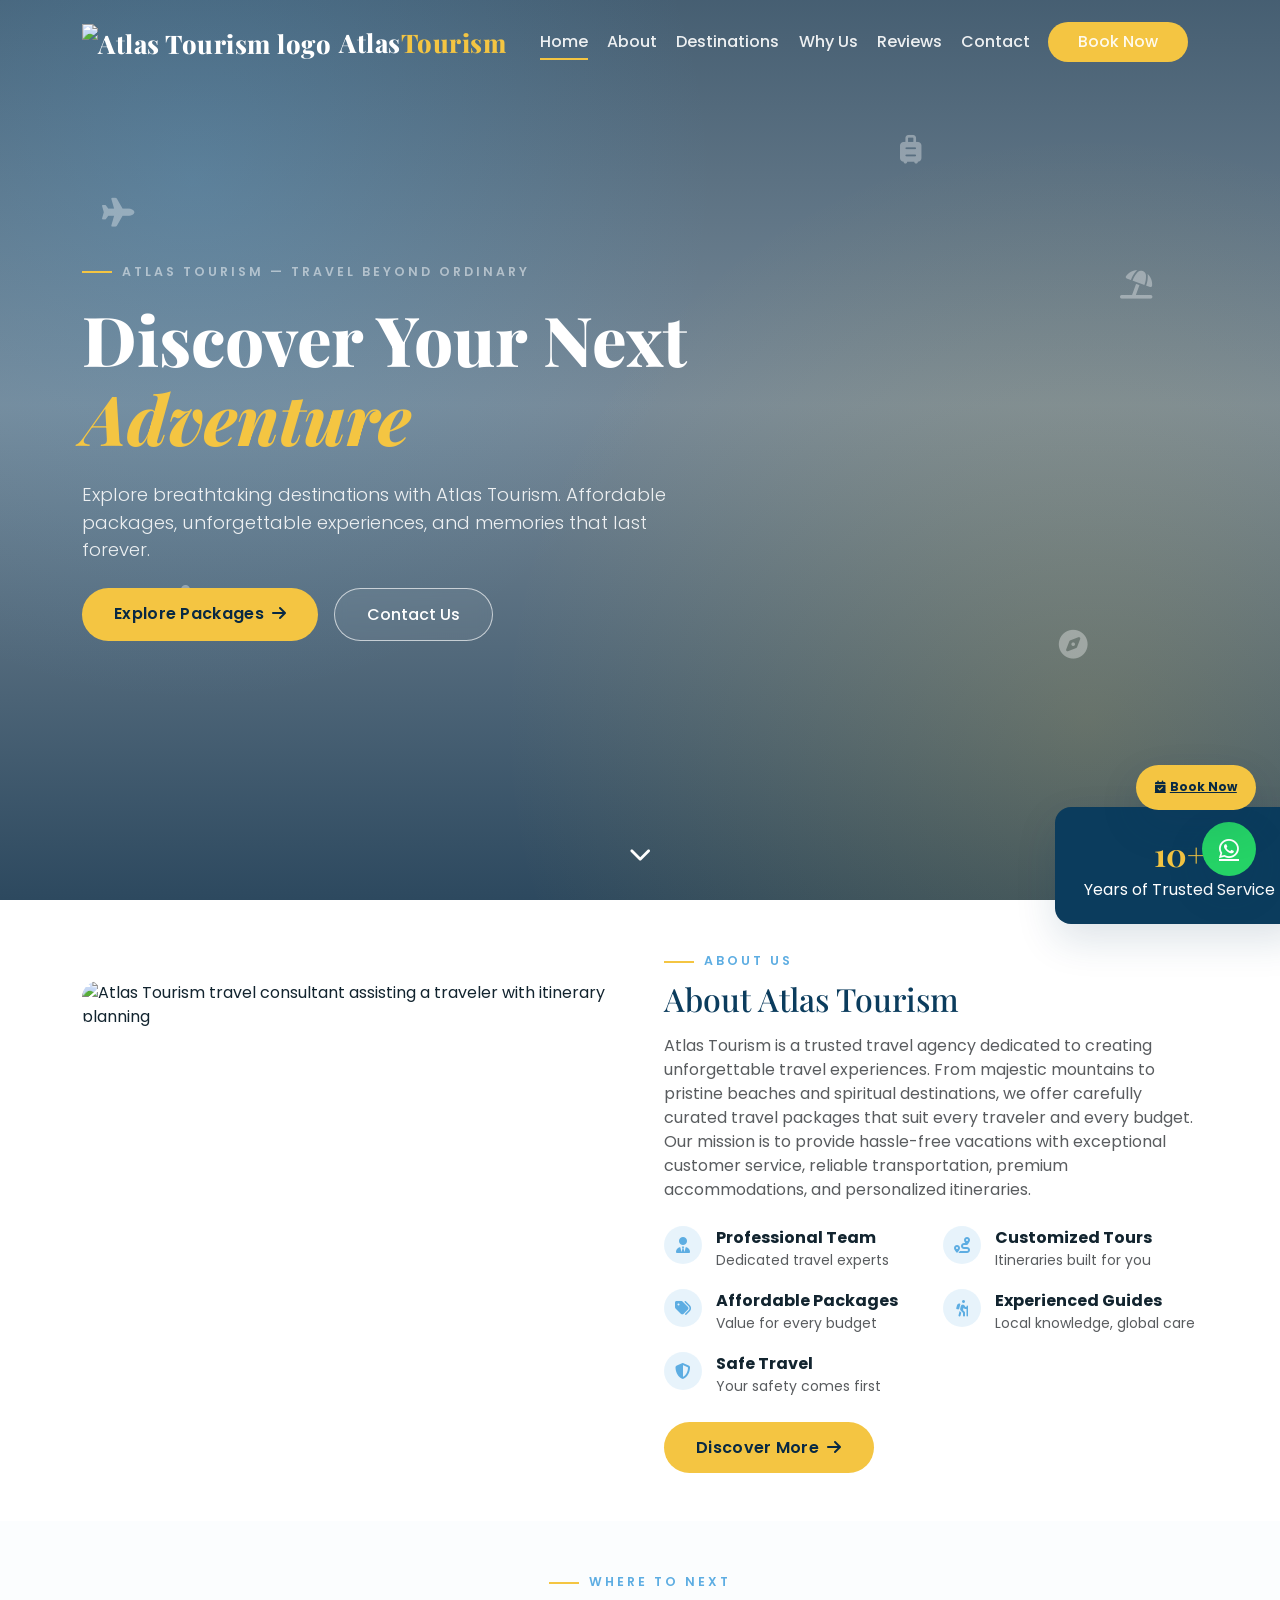
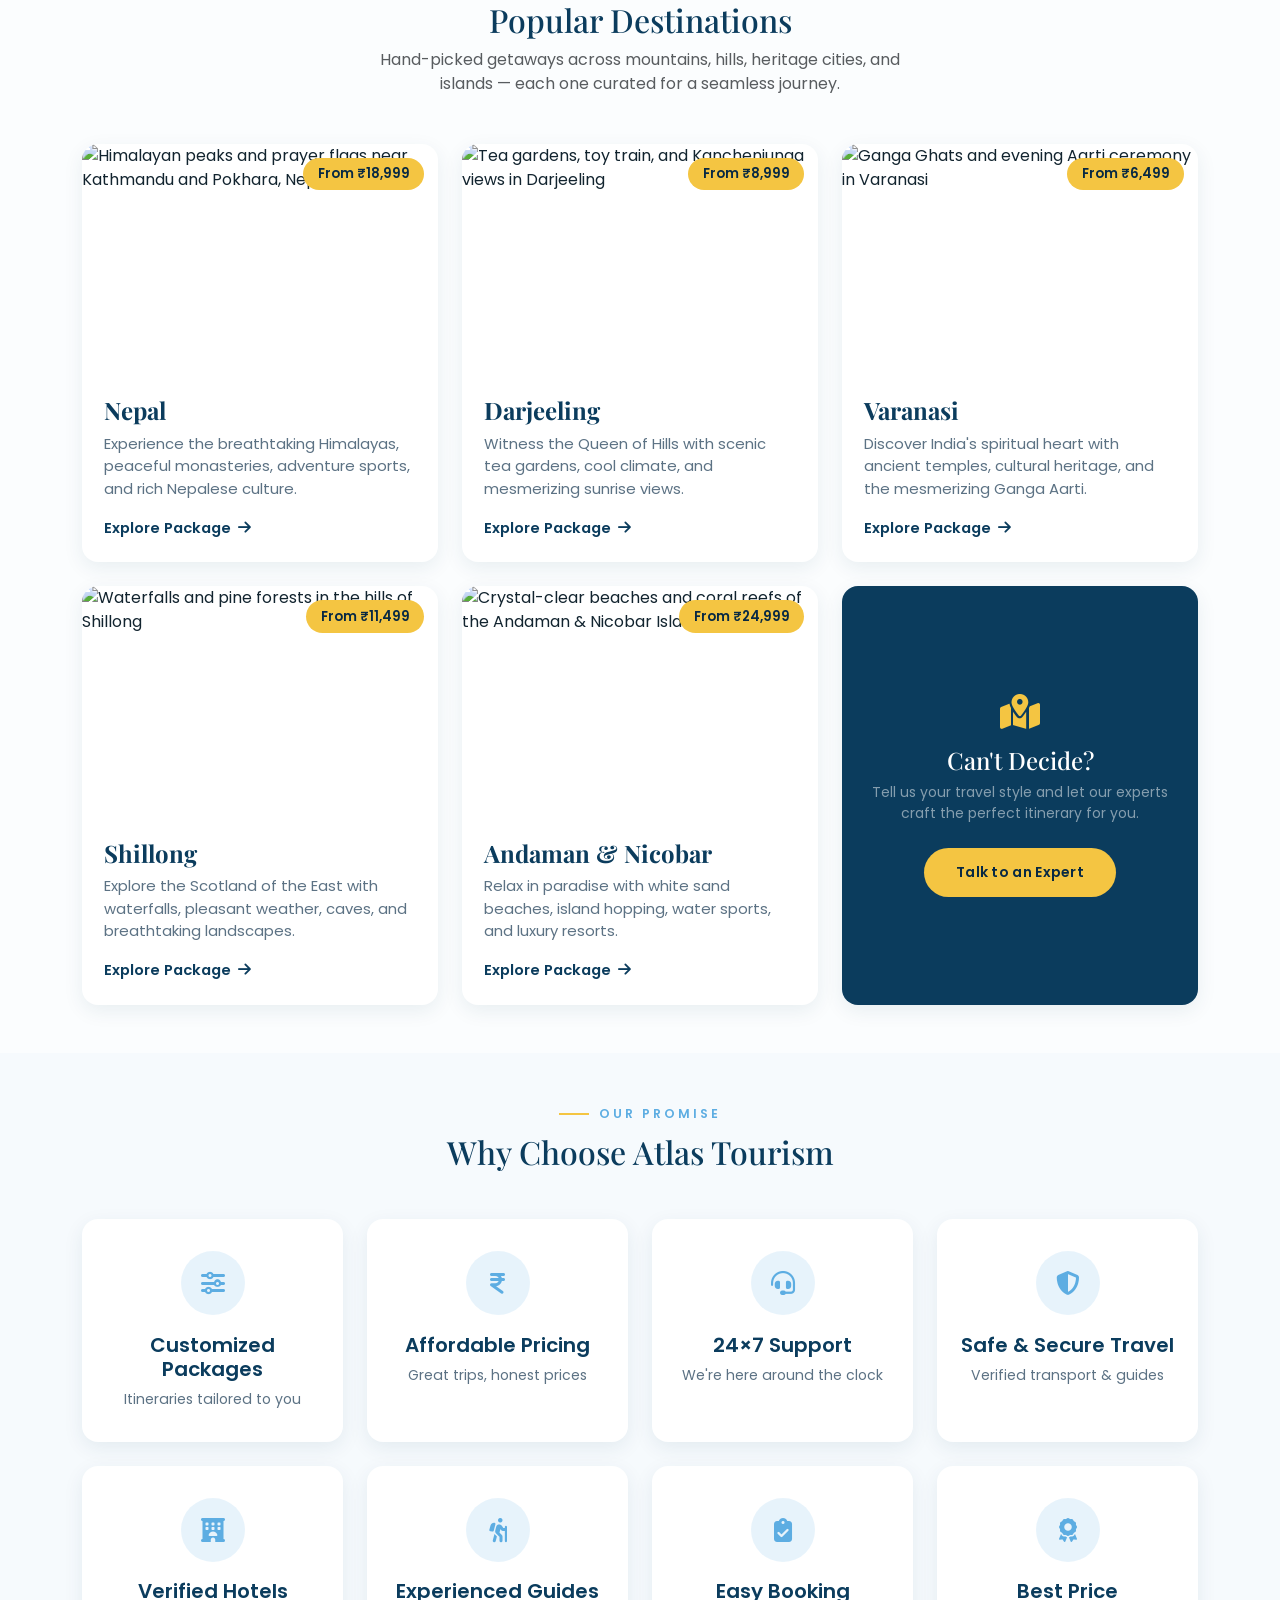
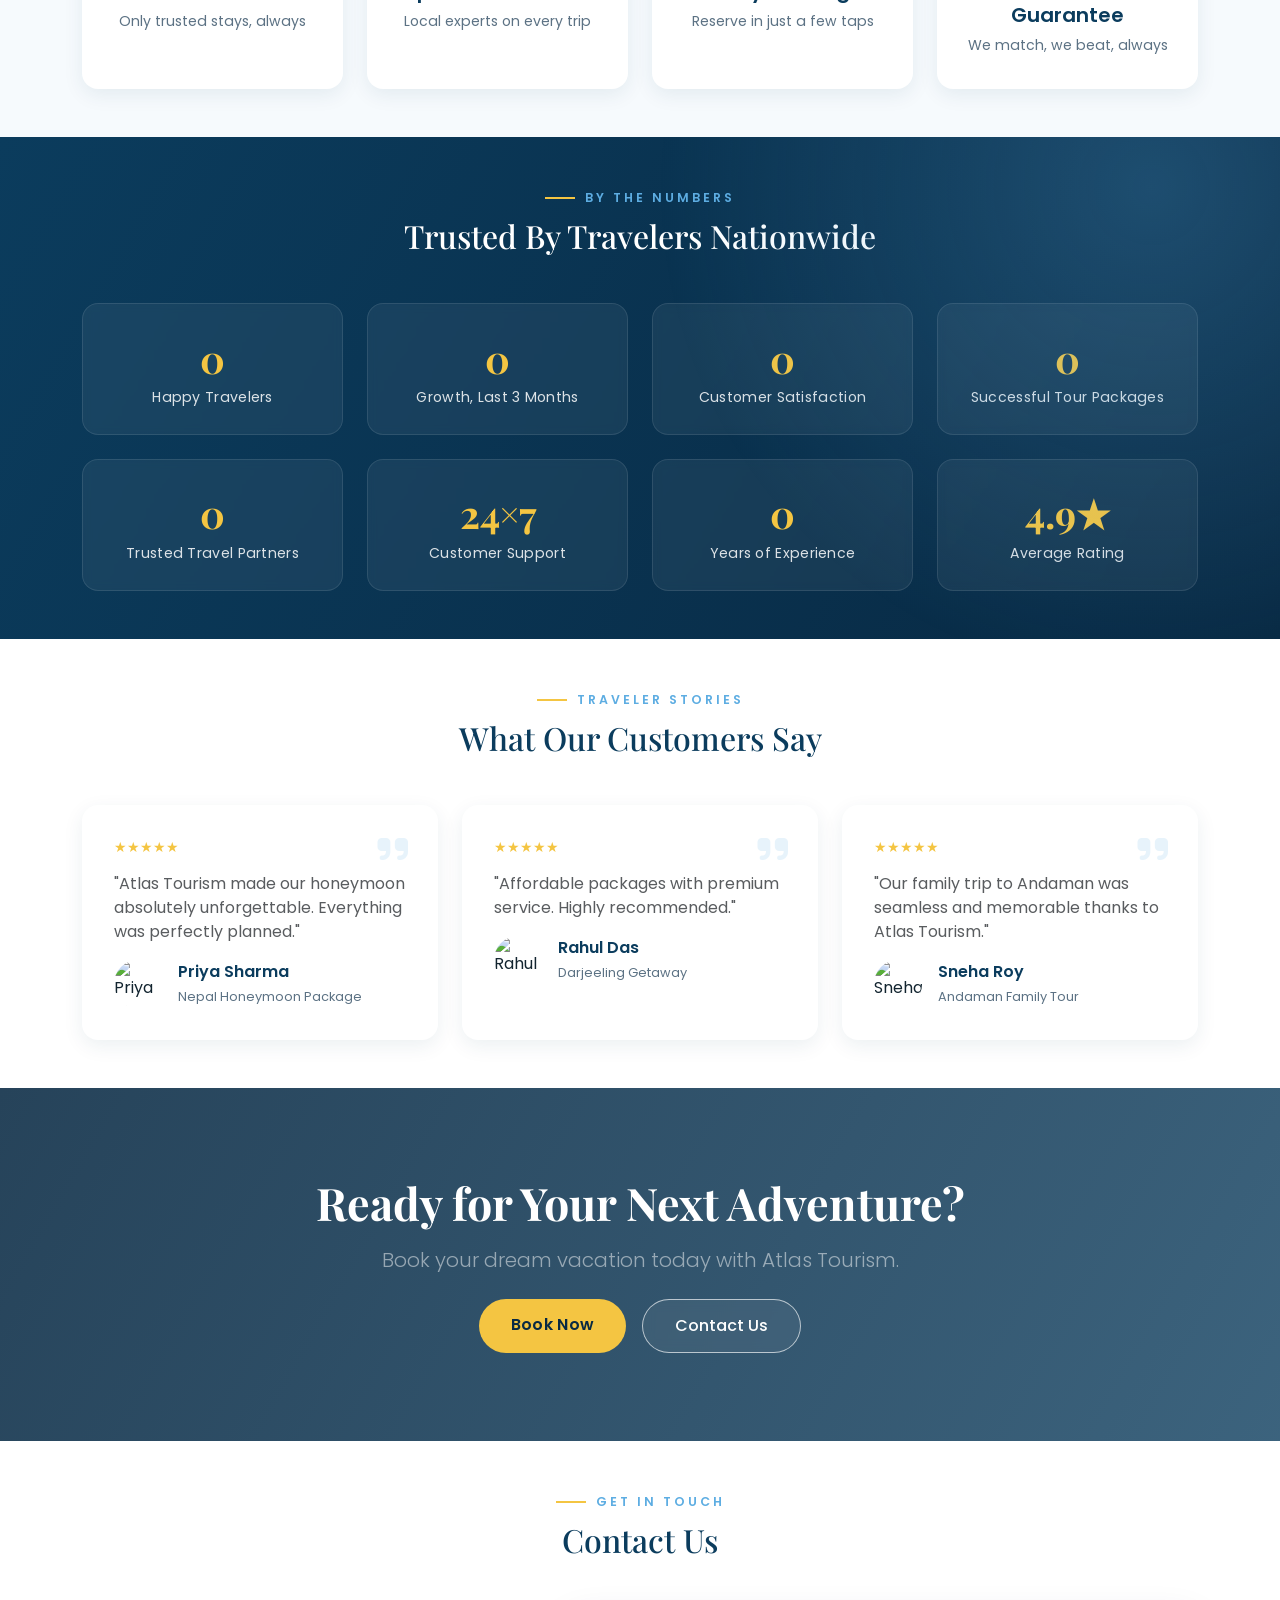
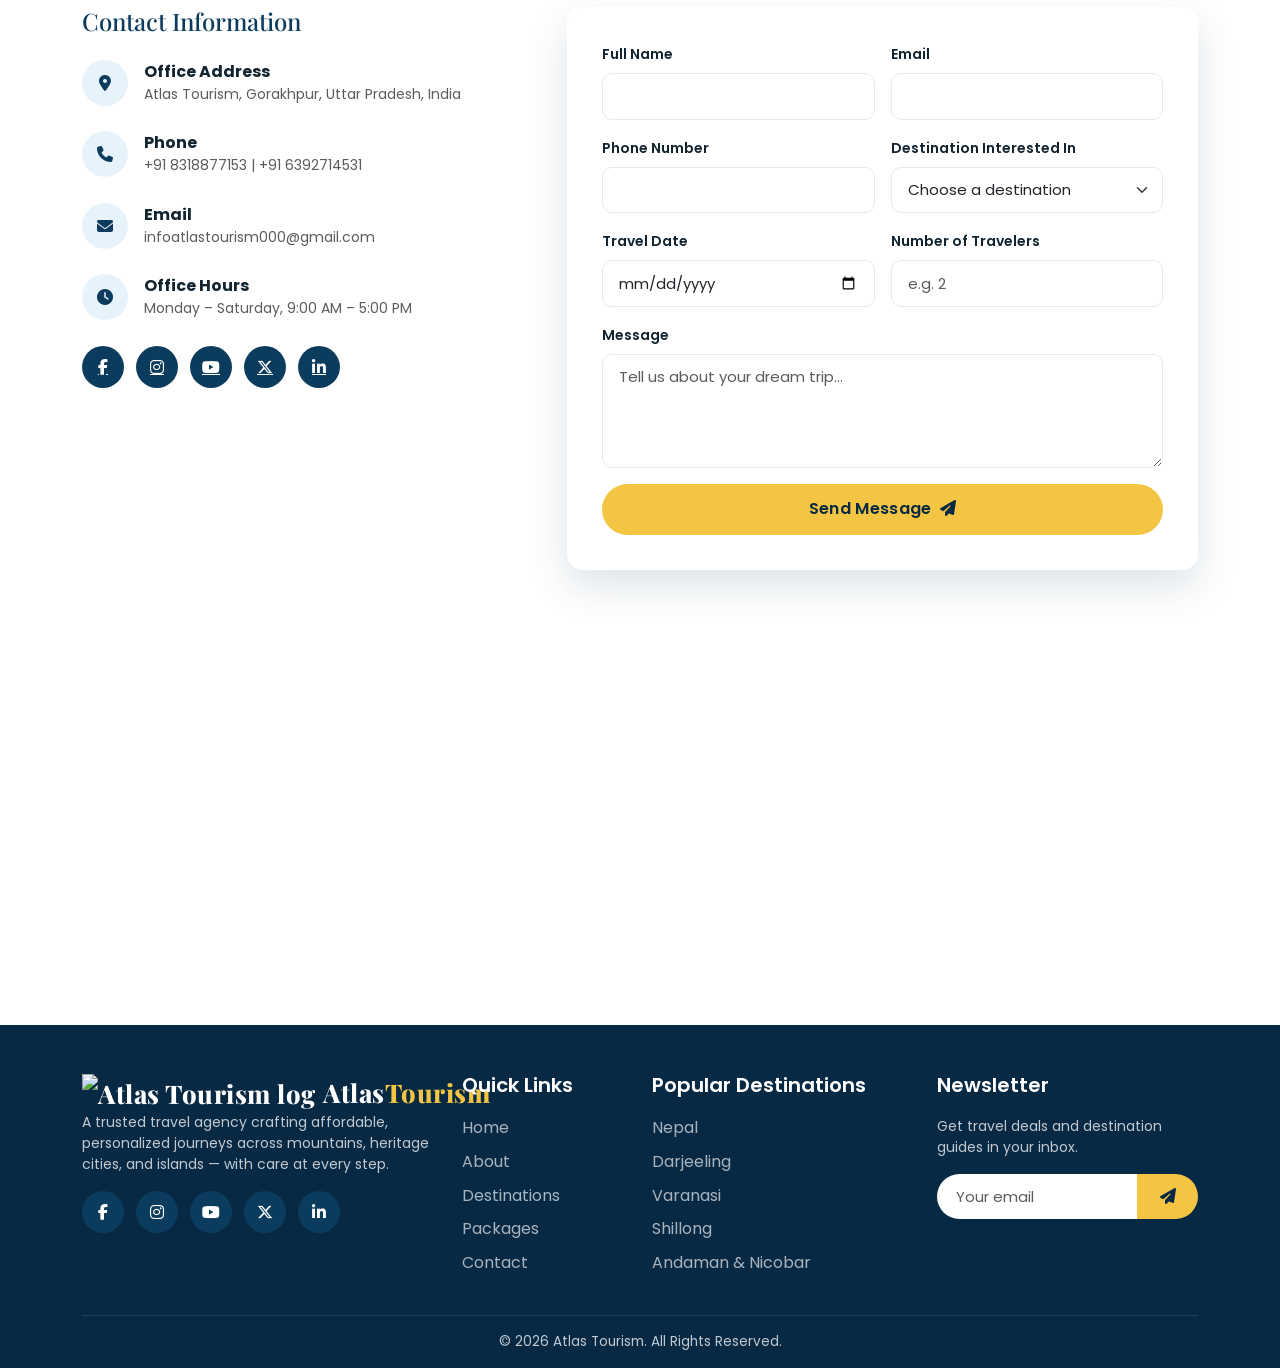
==== index.html @ 39797c21 "Initial site upload" ====
<!DOCTYPE html>
<html lang="en">
<head>
<meta charset="UTF-8">
<meta name="viewport" content="width=device-width, initial-scale=1.0">
<title>Atlas Tourism | Discover Your Next Adventure</title>
<meta name="description" content="Atlas Tourism is a trusted travel agency offering affordable, customized tour packages to Nepal, Darjeeling, Varanasi, Shillong, and the Andaman & Nicobar Islands.">

<!-- Google Fonts -->
<link rel="preconnect" href="https://fonts.googleapis.com">
<link href="https://fonts.googleapis.com/css2?family=Playfair+Display:ital,wght@0,500;0,600;0,700;0,800;1,500&family=Poppins:wght@300;400;500;600;700&display=swap" rel="stylesheet">

<!-- Bootstrap 5 -->
<link href="https://cdn.jsdelivr.net/npm/bootstrap@5.3.3/dist/css/bootstrap.min.css" rel="stylesheet">

<!-- Font Awesome -->
<link rel="stylesheet" href="https://cdnjs.cloudflare.com/ajax/libs/font-awesome/6.5.2/css/all.min.css">

<!-- AOS -->
<link href="https://cdnjs.cloudflare.com/ajax/libs/aos/2.3.1/aos.css" rel="stylesheet">
<link rel="stylesheet" href="style.css">
</head>
<body>

<!-- Preloader -->
<div id="preloader"><div class="loader-ring"></div></div>

<!-- ===== NAVBAR ===== -->
<nav class="navbar navbar-expand-lg fixed-top" id="mainNav">
  <div class="container">
    <a class="navbar-brand d-flex align-items-center" href="#home">
  <img src="Logo/logo.png" alt="Atlas Tourism logo" height="36" class="me-2">
  Atlas<span> Tourism</span>
</a>
    <button class="navbar-toggler" type="button" data-bs-toggle="collapse" data-bs-target="#navMenu" aria-label="Toggle navigation">
      <i class="fa-solid fa-bars text-white fs-4"></i>
    </button>
    <div class="collapse navbar-collapse" id="navMenu">
      <ul class="navbar-nav ms-auto align-items-lg-center">
        <li class="nav-item"><a class="nav-link active" href="#home">Home</a></li>
        <li class="nav-item"><a class="nav-link" href="#about">About</a></li>
        <li class="nav-item"><a class="nav-link" href="#destinations">Destinations</a></li>
        <li class="nav-item"><a class="nav-link" href="#why">Why Us</a></li>
        <li class="nav-item"><a class="nav-link" href="#testimonials">Reviews</a></li>
        <li class="nav-item"><a class="nav-link" href="#contact">Contact</a></li>
        <li class="nav-item"><a class="nav-link nav-btn" href="#contact">Book Now</a></li>
      </ul>
    </div>
  </div>
</nav>

<!-- ===== HERO ===== -->
<header class="hero" id="home">
  <i class="fa-solid fa-plane floating-icon" style="top:22%;left:8%;animation-delay:0s;"></i>
  <i class="fa-solid fa-mountain-sun floating-icon" style="top:65%;left:12%;animation-delay:1.5s;"></i>
  <i class="fa-solid fa-umbrella-beach floating-icon" style="top:30%;right:10%;animation-delay:.8s;"></i>
  <i class="fa-solid fa-compass floating-icon" style="top:70%;right:15%;animation-delay:2.2s;"></i>
  <i class="fa-solid fa-suitcase-rolling floating-icon" style="top:15%;right:28%;animation-delay:3s;"></i>

  <div class="container hero-content">
    <div class="row">
      <div class="col-lg-8" data-aos="fade-up" data-aos-duration="900">
        <span class="section-eyebrow text-white-50">Atlas Tourism &mdash; Travel Beyond Ordinary</span>
        <h1 class="mt-3 mb-4">Discover Your Next <em>Adventure</em></h1>
        <p class="lead">Explore breathtaking destinations with Atlas Tourism. Affordable packages, unforgettable experiences, and memories that last forever.</p>
        <div class="d-flex flex-wrap gap-3 mt-4">
          <a href="#destinations" class="btn btn-gold">Explore Packages <i class="fa-solid fa-arrow-right ms-1"></i></a>
          <a href="#contact" class="btn btn-outline-cream">Contact Us</a>
        </div>
      </div>
    </div>
  </div>
  <a href="#about" class="scroll-indicator" aria-label="Scroll down"><i class="fa-solid fa-chevron-down"></i></a>
</header>

<!-- ===== ABOUT ===== -->
<section class="py-5 py-lg-6" id="about" style="padding-top:6rem;padding-bottom:6rem;">
  <div class="container">
    <div class="row align-items-center g-5">
      <div class="col-lg-6" data-aos="fade-right">
        <div class="about-img-wrap" style="height:460px;">
          <img src="images/Tajmahal.jpg" alt="Atlas Tourism travel consultant assisting a traveler with itinerary planning" loading="lazy">
        </div>
        <div class="about-badge">
          <span class="num">10+</span>
          Years of Trusted Service
        </div>
      </div>
      <div class="col-lg-6" data-aos="fade-left">
        <span class="section-eyebrow">About Us</span>
        <h2 class="mt-2 mb-3" style="color:var(--deep-blue);">About Atlas Tourism</h2>
        <p class="text-muted mb-4">Atlas Tourism is a trusted travel agency dedicated to creating unforgettable travel experiences. From majestic mountains to pristine beaches and spiritual destinations, we offer carefully curated travel packages that suit every traveler and every budget. Our mission is to provide hassle-free vacations with exceptional customer service, reliable transportation, premium accommodations, and personalized itineraries.</p>

        <div class="row">
          <div class="col-sm-6">
            <div class="about-feature">
              <i class="fa-solid fa-user-tie"></i>
              <div><strong>Professional Team</strong><div class="text-muted small">Dedicated travel experts</div></div>
            </div>
            <div class="about-feature">
              <i class="fa-solid fa-tags"></i>
              <div><strong>Affordable Packages</strong><div class="text-muted small">Value for every budget</div></div>
            </div>
            <div class="about-feature">
              <i class="fa-solid fa-shield-halved"></i>
              <div><strong>Safe Travel</strong><div class="text-muted small">Your safety comes first</div></div>
            </div>
          </div>
          <div class="col-sm-6">
            <div class="about-feature">
              <i class="fa-solid fa-route"></i>
              <div><strong>Customized Tours</strong><div class="text-muted small">Itineraries built for you</div></div>
            </div>
            <div class="about-feature">
              <i class="fa-solid fa-person-hiking"></i>
              <div><strong>Experienced Guides</strong><div class="text-muted small">Local knowledge, global care</div></div>
            </div>
          </div>
        </div>
        <a href="#destinations" class="btn btn-gold mt-2">Discover More <i class="fa-solid fa-arrow-right ms-1"></i></a>
      </div>
    </div>
  </div>
</section>

<!-- ===== DESTINATIONS ===== -->
<section class="py-5" id="destinations" style="padding-top:5rem;padding-bottom:5rem;background:#fbfdfe;">
  <div class="container">
    <div class="text-center mb-5" data-aos="fade-up">
      <span class="section-eyebrow">Where To Next</span>
      <h2 class="mt-2" style="color:var(--deep-blue);">Popular Destinations</h2>
      <p class="text-muted mx-auto" style="max-width:560px;">Hand-picked getaways across mountains, hills, heritage cities, and islands &mdash; each one curated for a seamless journey.</p>
    </div>

    <div class="row g-4">
      <!-- Nepal -->
      <div class="col-md-6 col-lg-4" data-aos="fade-up" data-aos-delay="0">
        <div class="dest-card">
          <div class="dest-img">
            <img src="https://picsum.photos/seed/atlas-nepal/700/500" alt="Himalayan peaks and prayer flags near Kathmandu and Pokhara, Nepal" loading="lazy">
            <span class="dest-price-tag">From &#8377;18,999</span>
          </div>
          <div class="dest-body">
            <h4>Nepal</h4>
            <p>Experience the breathtaking Himalayas, peaceful monasteries, adventure sports, and rich Nepalese culture.</p>
            <a href="#contact" class="dest-link">Explore Package <i class="fa-solid fa-arrow-right"></i></a>
          </div>
        </div>
      </div>
      <!-- Darjeeling -->
      <div class="col-md-6 col-lg-4" data-aos="fade-up" data-aos-delay="100">
        <div class="dest-card">
          <div class="dest-img">
            <img src="https://picsum.photos/seed/atlas-darjeeling/700/500" alt="Tea gardens, toy train, and Kanchenjunga views in Darjeeling" loading="lazy">
            <span class="dest-price-tag">From &#8377;8,999</span>
          </div>
          <div class="dest-body">
            <h4>Darjeeling</h4>
            <p>Witness the Queen of Hills with scenic tea gardens, cool climate, and mesmerizing sunrise views.</p>
            <a href="#contact" class="dest-link">Explore Package <i class="fa-solid fa-arrow-right"></i></a>
          </div>
        </div>
      </div>
      <!-- Varanasi -->
      <div class="col-md-6 col-lg-4" data-aos="fade-up" data-aos-delay="200">
        <div class="dest-card">
          <div class="dest-img">
            <img src="https://picsum.photos/seed/atlas-varanasi/700/500" alt="Ganga Ghats and evening Aarti ceremony in Varanasi" loading="lazy">
            <span class="dest-price-tag">From &#8377;6,499</span>
          </div>
          <div class="dest-body">
            <h4>Varanasi</h4>
            <p>Discover India's spiritual heart with ancient temples, cultural heritage, and the mesmerizing Ganga Aarti.</p>
            <a href="#contact" class="dest-link">Explore Package <i class="fa-solid fa-arrow-right"></i></a>
          </div>
        </div>
      </div>
      <!-- Shillong -->
      <div class="col-md-6 col-lg-4" data-aos="fade-up" data-aos-delay="0">
        <div class="dest-card">
          <div class="dest-img">
            <img src="https://picsum.photos/seed/atlas-shillong/700/500" alt="Waterfalls and pine forests in the hills of Shillong" loading="lazy">
            <span class="dest-price-tag">From &#8377;11,499</span>
          </div>
          <div class="dest-body">
            <h4>Shillong</h4>
            <p>Explore the Scotland of the East with waterfalls, pleasant weather, caves, and breathtaking landscapes.</p>
            <a href="#contact" class="dest-link">Explore Package <i class="fa-solid fa-arrow-right"></i></a>
          </div>
        </div>
      </div>
      <!-- Andaman -->
      <div class="col-md-6 col-lg-4" data-aos="fade-up" data-aos-delay="100">
        <div class="dest-card">
          <div class="dest-img">
            <img src="https://picsum.photos/seed/atlas-andaman/700/500" alt="Crystal-clear beaches and coral reefs of the Andaman & Nicobar Islands" loading="lazy">
            <span class="dest-price-tag">From &#8377;24,999</span>
          </div>
          <div class="dest-body">
            <h4>Andaman &amp; Nicobar</h4>
            <p>Relax in paradise with white sand beaches, island hopping, water sports, and luxury resorts.</p>
            <a href="#contact" class="dest-link">Explore Package <i class="fa-solid fa-arrow-right"></i></a>
          </div>
        </div>
      </div>
      <!-- CTA card -->
      <div class="col-md-6 col-lg-4" data-aos="fade-up" data-aos-delay="200">
        <div class="dest-card d-flex align-items-center justify-content-center text-center p-4" style="background:var(--deep-blue);min-height:100%;">
          <div>
            <i class="fa-solid fa-map-location-dot text-gold mb-3" style="font-size:2.2rem;"></i>
            <h4 class="text-white">Can't Decide?</h4>
            <p class="text-white-50 small">Tell us your travel style and let our experts craft the perfect itinerary for you.</p>
            <a href="#contact" class="btn btn-gold btn-sm mt-2">Talk to an Expert</a>
          </div>
        </div>
      </div>
    </div>
  </div>
</section>

<!-- ===== WHY CHOOSE US ===== -->
<section class="py-5 why-section" id="why" style="padding-top:5rem;padding-bottom:5rem;">
  <div class="container">
    <div class="text-center mb-5" data-aos="fade-up">
      <span class="section-eyebrow">Our Promise</span>
      <h2 class="mt-2" style="color:var(--deep-blue);">Why Choose Atlas Tourism</h2>
    </div>
    <div class="row g-4">
      <div class="col-sm-6 col-lg-3" data-aos="fade-up" data-aos-delay="0">
        <div class="why-card"><div class="why-icon"><i class="fa-solid fa-sliders"></i></div><h5>Customized Packages</h5><p>Itineraries tailored to you</p></div>
      </div>
      <div class="col-sm-6 col-lg-3" data-aos="fade-up" data-aos-delay="50">
        <div class="why-card"><div class="why-icon"><i class="fa-solid fa-indian-rupee-sign"></i></div><h5>Affordable Pricing</h5><p>Great trips, honest prices</p></div>
      </div>
      <div class="col-sm-6 col-lg-3" data-aos="fade-up" data-aos-delay="100">
        <div class="why-card"><div class="why-icon"><i class="fa-solid fa-headset"></i></div><h5>24&times;7 Support</h5><p>We're here around the clock</p></div>
      </div>
      <div class="col-sm-6 col-lg-3" data-aos="fade-up" data-aos-delay="150">
        <div class="why-card"><div class="why-icon"><i class="fa-solid fa-shield-halved"></i></div><h5>Safe &amp; Secure Travel</h5><p>Verified transport &amp; guides</p></div>
      </div>
      <div class="col-sm-6 col-lg-3" data-aos="fade-up" data-aos-delay="0">
        <div class="why-card"><div class="why-icon"><i class="fa-solid fa-hotel"></i></div><h5>Verified Hotels</h5><p>Only trusted stays, always</p></div>
      </div>
      <div class="col-sm-6 col-lg-3" data-aos="fade-up" data-aos-delay="50">
        <div class="why-card"><div class="why-icon"><i class="fa-solid fa-person-hiking"></i></div><h5>Experienced Guides</h5><p>Local experts on every trip</p></div>
      </div>
      <div class="col-sm-6 col-lg-3" data-aos="fade-up" data-aos-delay="100">
        <div class="why-card"><div class="why-icon"><i class="fa-solid fa-clipboard-check"></i></div><h5>Easy Booking</h5><p>Reserve in just a few taps</p></div>
      </div>
      <div class="col-sm-6 col-lg-3" data-aos="fade-up" data-aos-delay="150">
        <div class="why-card"><div class="why-icon"><i class="fa-solid fa-award"></i></div><h5>Best Price Guarantee</h5><p>We match, we beat, always</p></div>
      </div>
    </div>
  </div>
</section>

<!-- ===== STATS ===== -->
<section class="py-5 stats-section" style="padding-top:5rem;padding-bottom:5rem;position:relative;">
  <div class="container position-relative">
    <div class="text-center mb-5" data-aos="fade-up">
      <span class="section-eyebrow" style="color:var(--sky-blue);">By The Numbers</span>
      <h2 class="mt-2 text-white">Trusted By Travelers Nationwide</h2>
    </div>
    <div class="row g-3 g-md-4">
      <div class="col-6 col-md-3" data-aos="zoom-in" data-aos-delay="0">
        <div class="stat-card"><div class="stat-num" data-count="1000" data-suffix="+">0</div><div class="stat-label">Happy Travelers</div></div>
      </div>
      <div class="col-6 col-md-3" data-aos="zoom-in" data-aos-delay="50">
        <div class="stat-card"><div class="stat-num" data-count="15" data-suffix="%">0</div><div class="stat-label">Growth, Last 3 Months</div></div>
      </div>
      <div class="col-6 col-md-3" data-aos="zoom-in" data-aos-delay="100">
        <div class="stat-card"><div class="stat-num" data-count="98" data-suffix="%">0</div><div class="stat-label">Customer Satisfaction</div></div>
      </div>
      <div class="col-6 col-md-3" data-aos="zoom-in" data-aos-delay="150">
        <div class="stat-card"><div class="stat-num" data-count="500" data-suffix="+">0</div><div class="stat-label">Successful Tour Packages</div></div>
      </div>
      <div class="col-6 col-md-3" data-aos="zoom-in" data-aos-delay="0">
        <div class="stat-card"><div class="stat-num" data-count="50" data-suffix="+">0</div><div class="stat-label">Trusted Travel Partners</div></div>
      </div>
      <div class="col-6 col-md-3" data-aos="zoom-in" data-aos-delay="50">
        <div class="stat-card"><div class="stat-num" data-static="24&times;7">24&times;7</div><div class="stat-label">Customer Support</div></div>
      </div>
      <div class="col-6 col-md-3" data-aos="zoom-in" data-aos-delay="100">
        <div class="stat-card"><div class="stat-num" data-count="10" data-suffix="+">0</div><div class="stat-label">Years of Experience</div></div>
      </div>
      <div class="col-6 col-md-3" data-aos="zoom-in" data-aos-delay="150">
        <div class="stat-card"><div class="stat-num" data-static="4.9&#9733;">4.9&#9733;</div><div class="stat-label">Average Rating</div></div>
      </div>
    </div>
  </div>
</section>

<!-- ===== TESTIMONIALS ===== -->
<section class="py-5" id="testimonials" style="padding-top:5rem;padding-bottom:5rem;">
  <div class="container">
    <div class="text-center mb-5" data-aos="fade-up">
      <span class="section-eyebrow">Traveler Stories</span>
      <h2 class="mt-2" style="color:var(--deep-blue);">What Our Customers Say</h2>
    </div>
    <div class="row g-4">
      <div class="col-lg-4" data-aos="fade-up" data-aos-delay="0">
        <div class="testi-card">
          <i class="fa-solid fa-quote-right"></i>
          <div class="testi-stars">&#9733;&#9733;&#9733;&#9733;&#9733;</div>
          <p class="text-muted">"Atlas Tourism made our honeymoon absolutely unforgettable. Everything was perfectly planned."</p>
          <div class="d-flex align-items-center gap-3 mt-3">
            <img src="https://picsum.photos/seed/atlas-priya/100/100" class="testi-avatar" alt="Priya Sharma" loading="lazy">
            <div><p class="testi-name">Priya Sharma</p><span class="testi-role">Nepal Honeymoon Package</span></div>
          </div>
        </div>
      </div>
      <div class="col-lg-4" data-aos="fade-up" data-aos-delay="100">
        <div class="testi-card">
          <i class="fa-solid fa-quote-right"></i>
          <div class="testi-stars">&#9733;&#9733;&#9733;&#9733;&#9733;</div>
          <p class="text-muted">"Affordable packages with premium service. Highly recommended."</p>
          <div class="d-flex align-items-center gap-3 mt-3">
            <img src="https://picsum.photos/seed/atlas-rahul/100/100" class="testi-avatar" alt="Rahul Das" loading="lazy">
            <div><p class="testi-name">Rahul Das</p><span class="testi-role">Darjeeling Getaway</span></div>
          </div>
        </div>
      </div>
      <div class="col-lg-4" data-aos="fade-up" data-aos-delay="200">
        <div class="testi-card">
          <i class="fa-solid fa-quote-right"></i>
          <div class="testi-stars">&#9733;&#9733;&#9733;&#9733;&#9733;</div>
          <p class="text-muted">"Our family trip to Andaman was seamless and memorable thanks to Atlas Tourism."</p>
          <div class="d-flex align-items-center gap-3 mt-3">
            <img src="https://picsum.photos/seed/atlas-sneha/100/100" class="testi-avatar" alt="Sneha Roy" loading="lazy">
            <div><p class="testi-name">Sneha Roy</p><span class="testi-role">Andaman Family Tour</span></div>
          </div>
        </div>
      </div>
    </div>
  </div>
</section>

<!-- ===== CTA BANNER ===== -->
<section class="cta-banner" data-aos="fade-up">
  <div class="container">
    <h2 class="mb-3">Ready for Your Next Adventure?</h2>
    <p class="lead text-white-50 mb-4">Book your dream vacation today with Atlas Tourism.</p>
    <div class="d-flex flex-wrap justify-content-center gap-3">
      <a href="#contact" class="btn btn-gold">Book Now</a>
      <a href="#contact" class="btn btn-outline-cream">Contact Us</a>
    </div>
  </div>
</section>

<!-- ===== CONTACT ===== -->
<section class="py-5" id="contact" style="padding-top:5rem;padding-bottom:3rem;">
  <div class="container">
    <div class="text-center mb-5" data-aos="fade-up">
      <span class="section-eyebrow">Get In Touch</span>
      <h2 class="mt-2" style="color:var(--deep-blue);">Contact Us</h2>
    </div>
    <div class="row g-5">
      <div class="col-lg-5" data-aos="fade-right">
        <h4 class="mb-4" style="color:var(--deep-blue);">Contact Information</h4>
        <div class="contact-info-item">
          <i class="fa-solid fa-location-dot"></i>
          <div><strong>Office Address</strong><div class="text-muted small">Atlas Tourism, Gorakhpur, Uttar Pradesh, India</div></div>
        </div>
        <div class="contact-info-item">
          <i class="fa-solid fa-phone"></i>
          <div><strong>Phone</strong><div class="text-muted small">+91 8318877153 | +91 6392714531</div></div>
        </div>
        <div class="contact-info-item">
          <i class="fa-solid fa-envelope"></i>
          <div><strong>Email</strong><div class="text-muted small">infoatlastourism000@gmail.com</div></div>
        </div>
        <div class="contact-info-item">
          <i class="fa-solid fa-clock"></i>
          <div><strong>Office Hours</strong><div class="text-muted small">Monday &ndash; Saturday, 9:00 AM &ndash; 5:00 PM</div></div>
        </div>
        <div class="mt-4">
          <a href="#" class="social-circle" aria-label="Facebook"><i class="fa-brands fa-facebook-f"></i></a>
          <a href="#" class="social-circle" aria-label="Instagram"><i class="fa-brands fa-instagram"></i></a>
          <a href="#" class="social-circle" aria-label="YouTube"><i class="fa-brands fa-youtube"></i></a>
          <a href="#" class="social-circle" aria-label="X (Twitter)"><i class="fa-brands fa-x-twitter"></i></a>
          <a href="#" class="social-circle" aria-label="LinkedIn"><i class="fa-brands fa-linkedin-in"></i></a>
        </div>
      </div>

      <div class="col-lg-7" data-aos="fade-left">
        <form class="contact-form" id="contactForm" novalidate>
          <div class="row g-3">
            <div class="col-md-6">
              <label class="form-label small fw-semibold" for="fullName">Full Name</label>
              <input type="text" class="form-control" id="fullName" required>
            </div>
            <div class="col-md-6">
              <label class="form-label small fw-semibold" for="email">Email</label>
              <input type="email" class="form-control" id="email" required>
            </div>
            <div class="col-md-6">
              <label class="form-label small fw-semibold" for="phone">Phone Number</label>
              <input type="tel" class="form-control" id="phone" required>
            </div>
            <div class="col-md-6">
              <label class="form-label small fw-semibold" for="destination">Destination Interested In</label>
              <select class="form-select" id="destination" required>
                <option value="" selected disabled>Choose a destination</option>
                <option>Nepal</option>
                <option>Darjeeling</option>
                <option>Varanasi</option>
                <option>Shillong</option>
                <option>Andaman &amp; Nicobar</option>
                <option>Other / Not sure yet</option>
              </select>
            </div>
            <div class="col-md-6">
              <label class="form-label small fw-semibold" for="travelDate">Travel Date</label>
              <input type="date" class="form-control" id="travelDate">
            </div>
            <div class="col-md-6">
              <label class="form-label small fw-semibold" for="travelers">Number of Travelers</label>
              <input type="number" min="1" class="form-control" id="travelers" placeholder="e.g. 2">
            </div>
            <div class="col-12">
              <label class="form-label small fw-semibold" for="message">Message</label>
              <textarea class="form-control" id="message" rows="4" placeholder="Tell us about your dream trip..."></textarea>
            </div>
            <div class="col-12">
              <button type="submit" class="btn btn-gold w-100">Send Message <i class="fa-solid fa-paper-plane ms-1"></i></button>
              <div id="formSuccess" class="text-success small mt-2 d-none"><i class="fa-solid fa-circle-check me-1"></i>Thanks! Your message has been noted &mdash; our team will reach out shortly.</div>
            </div>
          </div>
        </form>
      </div>
    </div>
  </div>
</section>

<!-- ===== MAP ===== -->
<section class="map-wrap" data-aos="fade-up">
  <iframe src="https://www.google.com/maps?q=Gorakhpur,Uttar%20Pradesh,India&output=embed" title="Atlas Tourism office location on Google Maps" loading="lazy" referrerpolicy="no-referrer-when-downgrade"></iframe>
</section>

<!-- ===== FOOTER ===== -->
<footer class="pt-5">
  <div class="container">
    <div class="row g-4 pb-4">
      <div class="col-lg-4">
       <a class="navbar-brand d-flex align-items-center" href="#home">
  <img src="Logo/logo.png" alt="Atlas Tourism logo" height="36" class="me-2">
  Atlas<span> Tourism</span>
</a>
        <p class="small">A trusted travel agency crafting affordable, personalized journeys across mountains, heritage cities, and islands &mdash; with care at every step.</p>
        <div class="mt-3">
          <a href="#" class="social-circle" aria-label="Facebook"><i class="fa-brands fa-facebook-f"></i></a>
          <a href="#" class="social-circle" aria-label="Instagram"><i class="fa-brands fa-instagram"></i></a>
          <a href="#" class="social-circle" aria-label="YouTube"><i class="fa-brands fa-youtube"></i></a>
          <a href="#" class="social-circle" aria-label="X (Twitter)"><i class="fa-brands fa-x-twitter"></i></a>
          <a href="#" class="social-circle" aria-label="LinkedIn"><i class="fa-brands fa-linkedin-in"></i></a>
        </div>
      </div>
      <div class="col-6 col-lg-2">
        <h5>Quick Links</h5>
        <ul>
          <li><a href="#home">Home</a></li>
          <li><a href="#about">About</a></li>
          <li><a href="#destinations">Destinations</a></li>
          <li><a href="#why">Packages</a></li>
          <li><a href="#contact">Contact</a></li>
        </ul>
      </div>
      <div class="col-6 col-lg-3">
        <h5>Popular Destinations</h5>
        <ul>
          <li><a href="#destinations">Nepal</a></li>
          <li><a href="#destinations">Darjeeling</a></li>
          <li><a href="#destinations">Varanasi</a></li>
          <li><a href="#destinations">Shillong</a></li>
          <li><a href="#destinations">Andaman &amp; Nicobar</a></li>
        </ul>
      </div>
      <div class="col-lg-3">
        <h5>Newsletter</h5>
        <p class="small">Get travel deals and destination guides in your inbox.</p>
        <form class="d-flex" onsubmit="event.preventDefault(); this.reset(); this.querySelector('.newsletter-msg')?.classList.remove('d-none');">
          <input type="email" class="form-control newsletter-input" placeholder="Your email" required>
          <button type="submit" class="newsletter-btn"><i class="fa-solid fa-paper-plane"></i></button>
        </form>
        <div class="small text-gold mt-2 d-none newsletter-msg">Subscribed! Welcome aboard.</div>
      </div>
    </div>
    <div class="footer-bottom py-3 text-center small">
      &copy; 2026 Atlas Tourism. All Rights Reserved.
    </div>
  </div>
</footer>

<!-- Floating Buttons -->
<a href="https://wa.me/919876543210" target="_blank" rel="noopener" class="float-btn whatsapp-btn" aria-label="Chat with us on WhatsApp"><i class="fa-brands fa-whatsapp"></i></a>
<a href="#contact" class="float-btn booknow-btn" aria-label="Book now"><i class="fa-solid fa-calendar-check me-1"></i>Book Now</a>
<button class="float-btn scrolltop-btn" id="scrollTopBtn" aria-label="Scroll to top"><i class="fa-solid fa-arrow-up"></i></button>

<!-- Scripts -->
<script src="https://cdn.jsdelivr.net/npm/bootstrap@5.3.3/dist/js/bootstrap.bundle.min.js"></script>
<script src="https://cdnjs.cloudflare.com/ajax/libs/aos/2.3.1/aos.js"></script>
<script>
  // Preloader
  window.addEventListener('load', () => {
    document.getElementById('preloader').classList.add('hidden');
  });

  // AOS init (respects reduced motion automatically via CSS override above)
  AOS.init({ duration: 800, once: true, offset: 80 });

  // Navbar scroll state
  const navbar = document.getElementById('mainNav');
  const scrollTopBtn = document.getElementById('scrollTopBtn');
  window.addEventListener('scroll', () => {
    if (window.scrollY > 60) {
      navbar.classList.add('scrolled');
      scrollTopBtn.classList.add('show');
    } else {
      navbar.classList.remove('scrolled');
      scrollTopBtn.classList.remove('show');
    }
  });
  scrollTopBtn.addEventListener('click', () => window.scrollTo({ top: 0, behavior: 'smooth' }));

  // Collapse mobile menu on link click
  document.querySelectorAll('#navMenu .nav-link').forEach(link => {
    link.addEventListener('click', () => {
      const menu = document.getElementById('navMenu');
      if (menu.classList.contains('show')) {
        bootstrap.Collapse.getOrCreateInstance(menu).hide();
      }
    });
  });

  // Active link on scroll
  const sections = document.querySelectorAll('section[id], header[id]');
  const navLinks = document.querySelectorAll('#navMenu .nav-link[href^="#"]');
  window.addEventListener('scroll', () => {
    let current = '';
    sections.forEach(sec => {
      const top = sec.offsetTop - 120;
      if (window.scrollY >= top) current = sec.getAttribute('id');
    });
    navLinks.forEach(link => {
      link.classList.toggle('active', link.getAttribute('href') === '#' + current);
    });
  });

  // Animated counters
  const counters = document.querySelectorAll('.stat-num[data-count]');
  const runCounter = (el) => {
    const target = parseInt(el.getAttribute('data-count'), 10);
    const suffix = el.getAttribute('data-suffix') || '';
    const duration = 1600;
    const start = performance.now();
    const step = (now) => {
      const progress = Math.min((now - start) / duration, 1);
      const eased = 1 - Math.pow(1 - progress, 3);
      el.textContent = Math.floor(eased * target) + suffix;
      if (progress < 1) requestAnimationFrame(step);
      else el.textContent = target + suffix;
    };
    requestAnimationFrame(step);
  };
  const counterObserver = new IntersectionObserver((entries) => {
    entries.forEach(entry => {
      if (entry.isIntersecting && !entry.target.dataset.done) {
        entry.target.dataset.done = 'true';
        runCounter(entry.target);
        counterObserver.unobserve(entry.target);
      }
    });
  }, { threshold: 0.4 });
  counters.forEach(c => counterObserver.observe(c));

  // Contact form (demo submit)
  const contactForm = document.getElementById('contactForm');
  contactForm.addEventListener('submit', (e) => {
    e.preventDefault();
    if (!contactForm.checkValidity()) {
      contactForm.classList.add('was-validated');
      return;
    }
    document.getElementById('formSuccess').classList.remove('d-none');
    contactForm.reset();
    contactForm.classList.remove('was-validated');
  });
</script>
</body>
</html>
---- style.css ----
:root{
    --deep-blue:#0B3C5D;
    --deep-blue-dark:#082943;
    --sky-blue:#5DADE2;
    --white:#ffffff;
    --gold:#F4C542;
    --ink:#12242f;
    --muted:#5c7284;
    --radius:16px;
    --shadow-sm:0 6px 20px rgba(11,60,93,0.08);
    --shadow-md:0 16px 40px rgba(11,60,93,0.14);
  }

  *{box-sizing:border-box;}
  html{scroll-behavior:smooth;}
  body{
    font-family:'Poppins',sans-serif;
    color:var(--ink);
    overflow-x:hidden;
    background:var(--white);
  }
  h1,h2,h3,h4,.font-display{
    font-family:'Playfair Display',serif;
  }
  .text-gold{color:var(--gold) !important;}
  .bg-deep{background:var(--deep-blue) !important;}
  .btn-gold{
    background:var(--gold);
    color:var(--deep-blue-dark);
    border:none;
    font-weight:600;
    padding:.85rem 2rem;
    border-radius:50px;
    letter-spacing:.3px;
    transition:transform .3s ease, box-shadow .3s ease, background .3s ease;
  }
  .btn-gold:hover{
    background:#ffd766;
    color:var(--deep-blue-dark);
    transform:translateY(-3px);
    box-shadow:0 12px 24px rgba(66, 244, 128, 0.35);
  }
  .btn-outline-cream{
    border:1.5px solid rgba(255,255,255,.65);
    color:#fff;
    padding:.85rem 2rem;
    border-radius:50px;
    font-weight:500;
    background:rgba(255,255,255,.06);
    backdrop-filter:blur(6px);
    transition:all .3s ease;
  }
  .btn-outline-cream:hover{
    background:#fff;
    color:var(--deep-blue-dark);
    border-color:#fff;
  }
  .section-eyebrow{
    letter-spacing:3px;
    text-transform:uppercase;
    font-size:.78rem;
    font-weight:600;
    color:var(--sky-blue);
  }
  .section-eyebrow::before{
    content:"";
    display:inline-block;
    width:30px;
    height:2px;
    background:var(--gold);
    margin-right:10px;
    vertical-align:middle;
  }

  /* ===== NAVBAR ===== */
  .navbar{
    padding:1.1rem 0;
    transition:all .4s ease;
    background:transparent;
  }
  .navbar.scrolled{
    background:rgba(11,60,93,.96);
    padding:.65rem 0;
    box-shadow:0 8px 24px rgba(0,0,0,.15);
    backdrop-filter:blur(10px);
  }
  .navbar-brand{
    font-family:'Playfair Display',serif;
    font-weight:800;
    font-size:1.6rem;
    color:#fff !important;
    letter-spacing:.5px;
  }
  .navbar-brand span{color:var(--gold);}
  .navbar-nav .nav-link{
    color:rgba(255,255,255,.9) !important;
    font-weight:500;
    margin:0 .6rem;
    position:relative;
    padding:.4rem 0 !important;
  }
  .navbar-nav .nav-link.nav-btn{
    padding:.75rem 1.9rem !important;
    line-height:1;
    margin-left:.5rem;
}
  .navbar-nav .nav-link::after{
    content:"";
    position:absolute;
    left:0;bottom:0;
    width:0;height:2px;
    background:var(--gold);
    transition:width .3s ease;
  }
  .navbar-nav .nav-link:hover::after,
  .navbar-nav .nav-link.active::after{width:100%;}
  .nav-btn{
    background:var(--gold);
    color:var(--deep-blue-dark) !important;
    padding:.75rem 1.9rem !important;
    line-height:1;
    display:inline-block;
    border-radius:50px;
    font-weight:600;
    margin-left:.5rem;
}
  .navbar-toggler{border:none;box-shadow:none !important;}

  /* ===== HERO ===== */
  .hero{
    min-height:100vh;
    position:relative;
    display:flex;
    align-items:center;
    background:
      linear-gradient(180deg, rgba(8,41,67,.75) 0%, rgba(8,41,67,.55) 45%, rgba(8,41,67,.85) 100%),
      url('https://picsum.photos/seed/atlas-hero-mountains/1920/1080') center/cover no-repeat fixed;
  }
  .hero::before{
    content:"";
    position:absolute;inset:0;
    background:radial-gradient(circle at 15% 20%, rgba(93,173,226,.25), transparent 40%),
               radial-gradient(circle at 85% 80%, rgba(244,197,66,.18), transparent 45%);
  }
  .hero-content{position:relative;z-index:2;}
  .hero h1{
    font-size:clamp(2.4rem, 5.5vw, 4.3rem);
    color:#fff;
    font-weight:800;
    line-height:1.15;
  }
  .hero h1 em{
    font-style:italic;
    color:var(--gold);
  }
  .hero p.lead{
    color:rgba(255,255,255,.88);
    font-size:1.15rem;
    max-width:600px;
  }
  .floating-icon{
    position:absolute;
    color:rgba(255,255,255,.35);
    font-size:1.8rem;
    animation:float 6s ease-in-out infinite;
    z-index:1;
  }
  @keyframes float{
    0%,100%{transform:translateY(0) rotate(0deg);}
    50%{transform:translateY(-22px) rotate(8deg);}
  }
  .scroll-indicator{
    position:absolute;
    bottom:28px;left:50%;
    transform:translateX(-50%);
    color:#fff;
    font-size:1.4rem;
    animation:bounce 2s infinite;
    z-index:2;
  }
  @keyframes bounce{
    0%,100%{transform:translate(-50%,0);}
    50%{transform:translate(-50%,10px);}
  }

  /* ===== ABOUT ===== */
  .about-img-wrap{
    position:relative;
    border-radius:var(--radius);
    overflow:hidden;
  }
  .about-img-wrap img{
    width:100%;
    height:100%;
    object-fit:cover;
    border-radius:var(--radius);
    transition:transform .6s ease;
  }
  .about-img-wrap:hover img{transform:scale(1.06);}
  .about-badge{
    position:absolute;
    bottom:-24px;
    right:-24px;
    background:var(--deep-blue);
    color:#fff;
    border-radius:var(--radius);
    padding:1.4rem 1.8rem;
    box-shadow:var(--shadow-md);
    text-align:center;
  }
  .about-badge .num{
    font-family:'Playfair Display',serif;
    font-size:2rem;
    font-weight:700;
    color:var(--gold);
    display:block;
  }
  .about-feature{
    display:flex;
    align-items:flex-start;
    gap:.9rem;
    margin-bottom:1.1rem;
  }
  .about-feature i{
    width:38px;height:38px;
    min-width:38px;
    border-radius:50%;
    background:rgba(93,173,226,.15);
    color:var(--sky-blue);
    display:flex;align-items:center;justify-content:center;
  }

  /* ===== DESTINATIONS ===== */
  .dest-card{
    border-radius:var(--radius);
    overflow:hidden;
    background:#fff;
    box-shadow:var(--shadow-sm);
    transition:transform .4s ease, box-shadow .4s ease;
    height:100%;
  }
  .dest-card:hover{
    transform:translateY(-10px);
    box-shadow:var(--shadow-md);
  }
  .dest-img{
    position:relative;
    overflow:hidden;
    height:230px;
  }
  .dest-img img{
    width:100%;height:100%;
    object-fit:cover;
    transition:transform .6s ease;
  }
  .dest-card:hover .dest-img img{transform:scale(1.12);}
  .dest-price-tag{
    position:absolute;
    top:14px;right:14px;
    background:var(--gold);
    color:var(--deep-blue-dark);
    font-weight:600;
    font-size:.82rem;
    padding:.4rem .9rem;
    border-radius:50px;
  }
  .dest-body{padding:1.4rem;}
  .dest-body h4{color:var(--deep-blue);font-weight:700;}
  .dest-body p{color:var(--muted);font-size:.93rem;}
  .dest-link{
    color:var(--deep-blue);
    font-weight:600;
    font-size:.92rem;
    text-decoration:none;
    display:inline-flex;
    align-items:center;
    gap:.4rem;
  }
  .dest-link i{transition:transform .3s ease;}
  .dest-link:hover i{transform:translateX(5px);}
  .dest-link:hover{color:var(--sky-blue);}

  /* ===== WHY CHOOSE ===== */
  .why-section{background:#f6fafd;}
  .why-card{
    background:#fff;
    border-radius:var(--radius);
    padding:2rem 1.5rem;
    text-align:center;
    height:100%;
    box-shadow:var(--shadow-sm);
    transition:transform .35s ease, background .35s ease;
  }
  .why-card:hover{
    transform:translateY(-8px);
    background:var(--deep-blue);
  }
  .why-card:hover h5, .why-card:hover p{color:#fff !important;}
  .why-card:hover .why-icon{background:var(--gold);color:var(--deep-blue-dark);}
  .why-icon{
    width:64px;height:64px;
    border-radius:50%;
    background:rgba(93,173,226,.15);
    color:var(--sky-blue);
    display:flex;align-items:center;justify-content:center;
    font-size:1.5rem;
    margin:0 auto 1.1rem;
    transition:all .35s ease;
  }
  .why-card h5{font-weight:600;color:var(--deep-blue);}
  .why-card p{color:var(--muted);font-size:.88rem;margin:0;}

  /* ===== STATS ===== */
  .stats-section{
    background:linear-gradient(120deg, var(--deep-blue) 0%, var(--deep-blue-dark) 100%);
    position:relative;
    overflow:hidden;
  }
  .stats-section::after{
    content:"";
    position:absolute;inset:0;
    background:radial-gradient(circle at 90% 10%, rgba(93,173,226,.25), transparent 40%);
  }
  .stat-card{
    text-align:center;
    padding:1.6rem 1rem;
    border-radius:var(--radius);
    background:rgba(255,255,255,.06);
    border:1px solid rgba(255,255,255,.1);
    backdrop-filter:blur(4px);
    height:100%;
    transition:background .3s ease, transform .3s ease;
  }
  .stat-card:hover{background:rgba(244,197,66,.12);transform:translateY(-6px);}
  .stat-num{
    font-family:'Playfair Display',serif;
    font-size:2.4rem;
    font-weight:700;
    color:var(--gold);
  }
  .stat-label{
    color:rgba(255,255,255,.85);
    font-size:.88rem;
    letter-spacing:.3px;
  }

  /* ===== TESTIMONIALS ===== */
  .testi-card{
    background:#fff;
    border-radius:var(--radius);
    padding:2rem;
    box-shadow:var(--shadow-sm);
    height:100%;
    position:relative;
  }
  .testi-card .fa-quote-right{
    position:absolute;
    top:1.6rem;right:1.8rem;
    color:rgba(93,173,226,.15);
    font-size:2.2rem;
  }
  .testi-stars{color:var(--gold);font-size:.9rem;margin-bottom:.8rem;}
  .testi-name{font-weight:600;color:var(--deep-blue);margin-bottom:0;}
  .testi-role{font-size:.8rem;color:var(--muted);}
  .testi-avatar{
    width:48px;height:48px;
    border-radius:50%;
    object-fit:cover;
  }

  /* ===== CTA BANNER ===== */
  .cta-banner{
    position:relative;
    background:
      linear-gradient(120deg, rgba(8,41,67,.88), rgba(11,60,93,.8)),
      url('https://picsum.photos/seed/atlas-cta-banner/1920/700') center/cover no-repeat fixed;
    padding:5.5rem 0;
    text-align:center;
    color:#fff;
  }
  .cta-banner h2{font-size:clamp(1.8rem,4vw,2.8rem);font-weight:700;}

  /* ===== CONTACT ===== */
  .contact-info-item{
    display:flex;
    gap:1rem;
    align-items:flex-start;
    margin-bottom:1.6rem;
  }
  .contact-info-item i{
    width:46px;height:46px;
    min-width:46px;
    border-radius:50%;
    background:rgba(93,173,226,.15);
    color:var(--deep-blue);
    display:flex;align-items:center;justify-content:center;
  }
  .contact-form{
    background:#fff;
    border-radius:var(--radius);
    padding:2.2rem;
    box-shadow:var(--shadow-md);
  }
  .form-control, .form-select{
    border-radius:10px;
    border:1.5px solid #e3ebf1;
    padding:.7rem 1rem;
    font-size:.93rem;
  }
  .form-control:focus, .form-select:focus{
    border-color:var(--sky-blue);
    box-shadow:0 0 0 .2rem rgba(93,173,226,.18);
  }
  .social-circle{
    width:42px;height:42px;
    border-radius:50%;
    background:var(--deep-blue);
    color:#fff;
    display:inline-flex;
    align-items:center;justify-content:center;
    margin-right:.5rem;
    transition:all .3s ease;
  }
  .social-circle:hover{background:var(--gold);color:var(--deep-blue-dark);transform:translateY(-4px);}

  .map-wrap iframe{width:100%;height:400px;border:0;filter:grayscale(15%);}

  /* ===== FOOTER ===== */
  footer{background:var(--deep-blue-dark);color:rgba(255,255,255,.75);}
  footer h5{color:#fff;font-weight:600;margin-bottom:1.2rem;}
  footer a{color:rgba(255,255,255,.65);text-decoration:none;transition:color .25s ease;}
  footer a:hover{color:var(--gold);}
  footer ul{list-style:none;padding:0;}
  footer ul li{margin-bottom:.6rem;}
  .footer-brand{font-family:'Playfair Display',serif;font-weight:800;font-size:1.5rem;color:#fff;}
  .newsletter-input{
    border-radius:50px 0 0 50px !important;
    border:none;
    padding:.7rem 1.2rem;
  }
  .newsletter-btn{
    border-radius:0 50px 50px 0;
    background:var(--gold);
    color:var(--deep-blue-dark);
    border:none;
    padding:0 1.4rem;
    font-weight:600;
  }
  .footer-bottom{border-top:1px solid rgba(255,255,255,.1);font-size:.85rem;}

  /* ===== FLOATING BUTTONS ===== */
  .float-btn{
    position:fixed;
    right:24px;
    width:54px;height:54px;
    border-radius:50%;
    display:flex;align-items:center;justify-content:center;
    color:#fff;
    font-size:1.4rem;
    box-shadow:var(--shadow-md);
    z-index:999;
    transition:transform .3s ease;
  }
  .float-btn:hover{transform:scale(1.1);}
  .whatsapp-btn{bottom:24px;background:#25D366;}
  .booknow-btn{bottom:90px;background:var(--gold);color:var(--deep-blue-dark);font-size:.75rem;font-weight:700;width:auto;height:auto;padding:.85rem 1.2rem;border-radius:50px;}
  .scrolltop-btn{
    bottom:156px;background:var(--deep-blue);
    opacity:0;visibility:hidden;
  }
  .scrolltop-btn.show{opacity:1;visibility:visible;}

  /* Preloader */
  #preloader{
    position:fixed;inset:0;
    background:var(--deep-blue);
    z-index:9999;
    display:flex;align-items:center;justify-content:center;
    transition:opacity .5s ease, visibility .5s ease;
  }
  #preloader.hidden{opacity:0;visibility:hidden;}
  .loader-ring{
    width:56px;height:56px;
    border:4px solid rgba(255,255,255,.2);
    border-top-color:var(--gold);
    border-radius:50%;
    animation:spin 1s linear infinite;
  }
  @keyframes spin{to{transform:rotate(360deg);}}

  a:focus-visible, button:focus-visible, input:focus-visible, textarea:focus-visible, select:focus-visible{
    outline:3px solid var(--sky-blue);
    outline-offset:2px;
  }

  @media (prefers-reduced-motion: reduce){
    *{animation-duration:.001ms !important; animation-iteration-count:1 !important; transition-duration:.001ms !important; scroll-behavior:auto !important;}
  }

  @media (max-width:991px){
    .navbar.scrolled, .navbar{background:rgba(11,60,93,.97);}
    .about-badge{position:static;margin-top:1.2rem;display:inline-block;}
  }
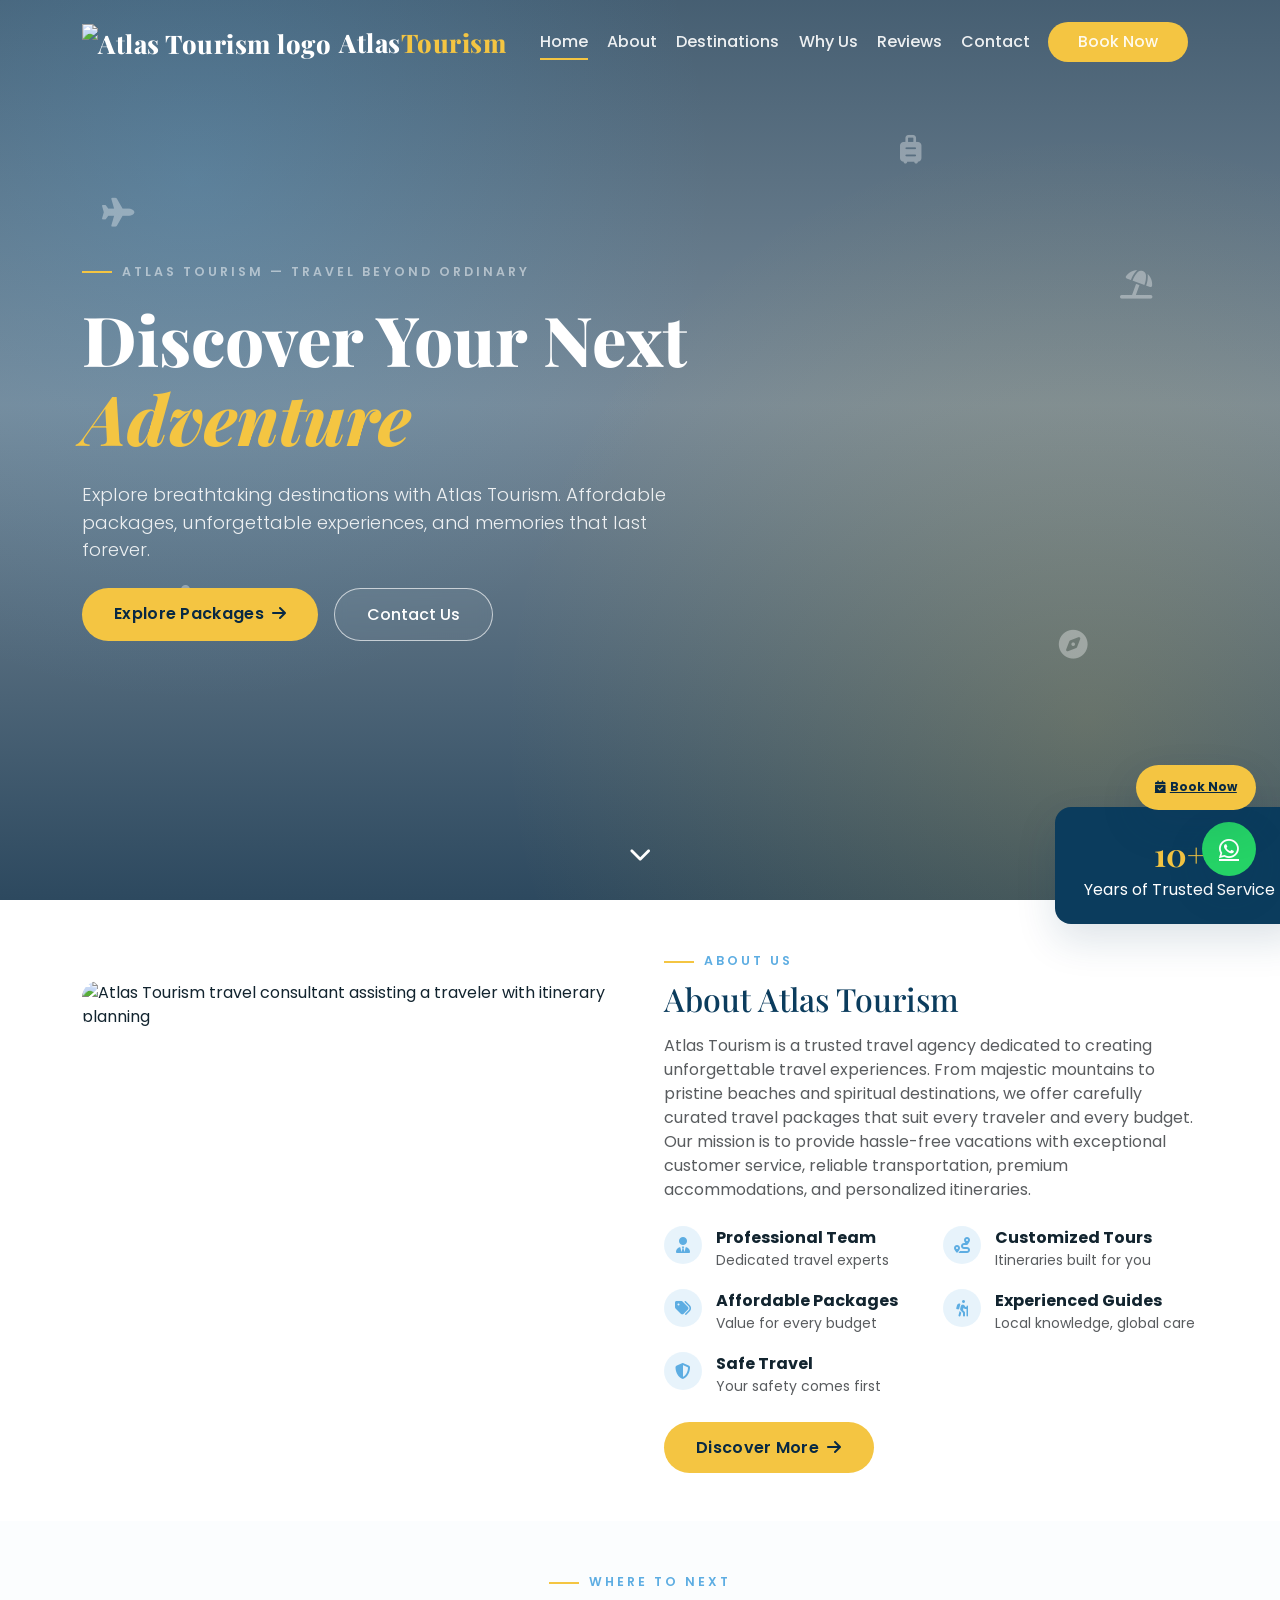
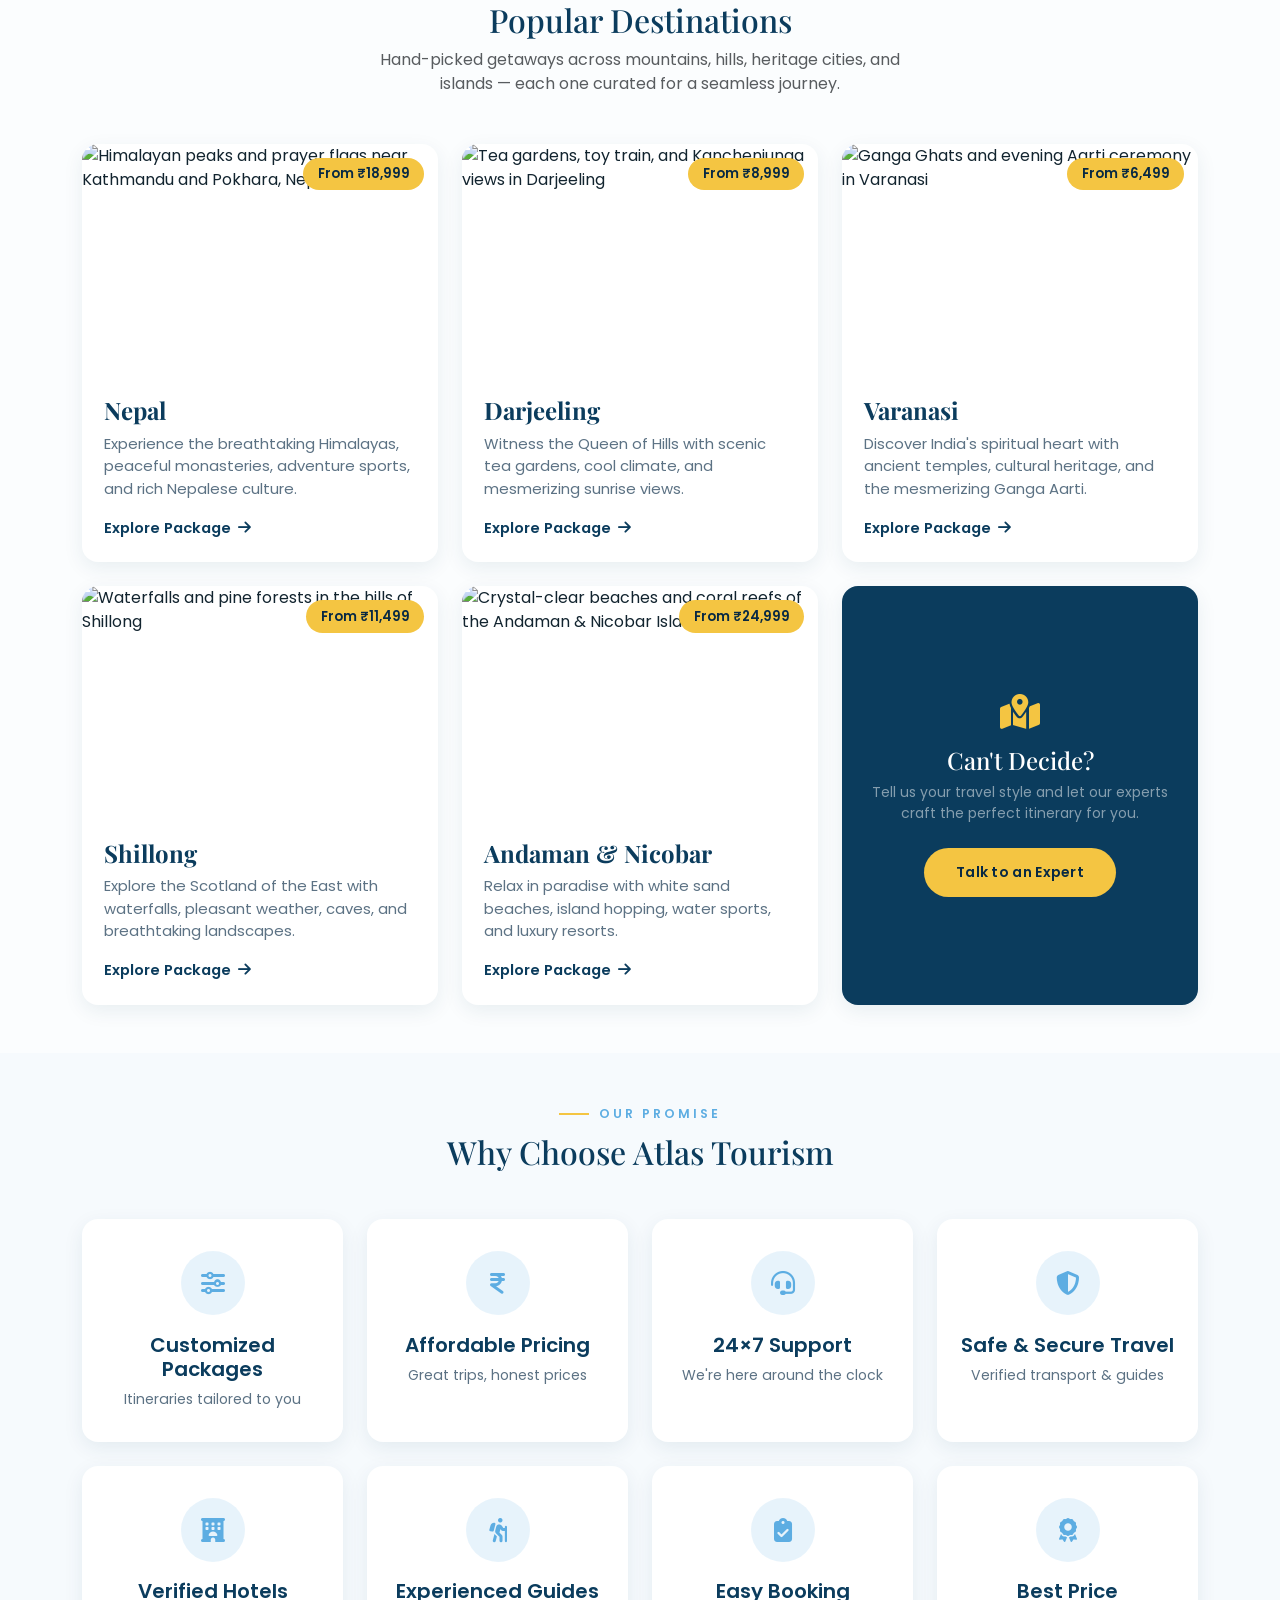
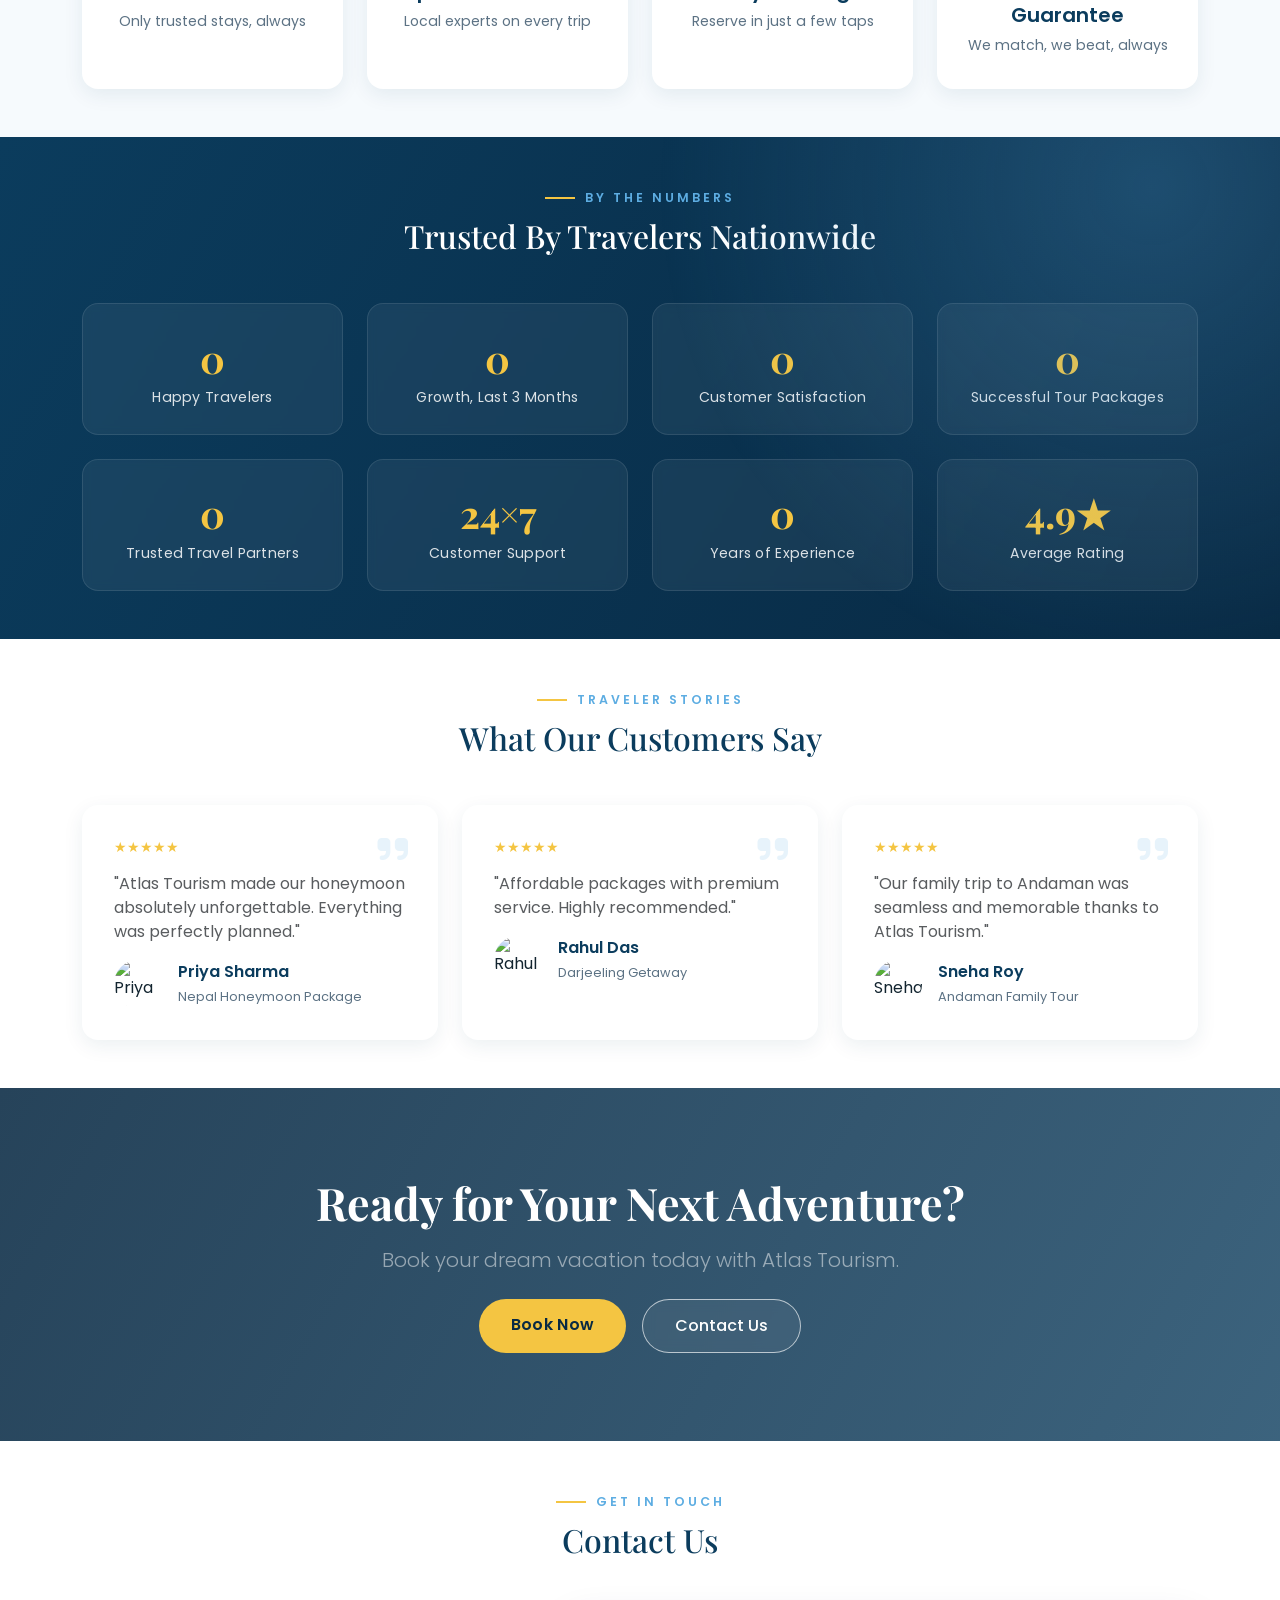
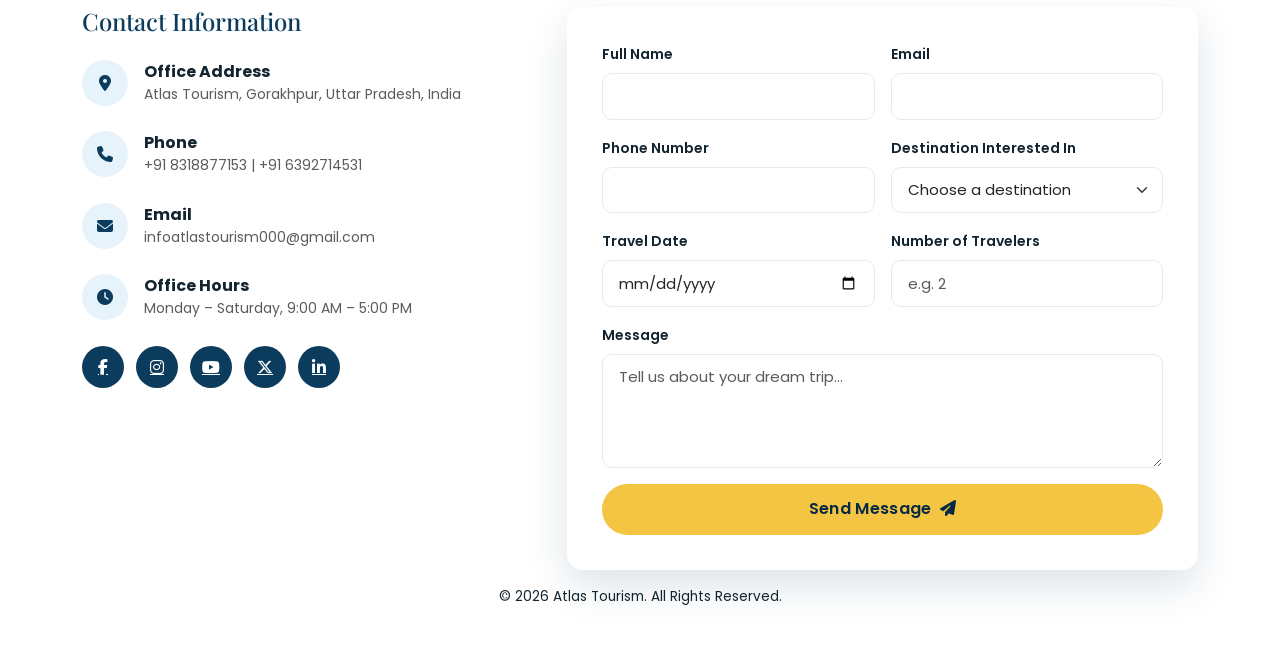
==== commit 0cc3aca6: "Update index.html" ====
--- a/index.html
+++ b/index.html
@@ -383,23 +383,27 @@
       </div>
 
       <div class="col-lg-7" data-aos="fade-left">
-        <form class="contact-form" id="contactForm" novalidate>
+        <form class="contact-form" id="contactForm" name="contact" method="POST" data-netlify="true" netlify-honeypot="bot-field" novalidate>
+          <input type="hidden" name="form-name" value="contact">
+          <p class="d-none">
+            <label>Don't fill this out: <input name="bot-field"></label>
+          </p>
           <div class="row g-3">
             <div class="col-md-6">
               <label class="form-label small fw-semibold" for="fullName">Full Name</label>
-              <input type="text" class="form-control" id="fullName" required>
+              <input type="text" name="fullName" class="form-control" id="fullName" required>
             </div>
             <div class="col-md-6">
               <label class="form-label small fw-semibold" for="email">Email</label>
-              <input type="email" class="form-control" id="email" required>
+              <input type="email" name="email" class="form-control" id="email" required>
             </div>
             <div class="col-md-6">
               <label class="form-label small fw-semibold" for="phone">Phone Number</label>
-              <input type="tel" class="form-control" id="phone" required>
+              <input type="tel" name="phone" class="form-control" id="phone" required>
             </div>
             <div class="col-md-6">
               <label class="form-label small fw-semibold" for="destination">Destination Interested In</label>
-              <select class="form-select" id="destination" required>
+              <select class="form-select" name="destination" id="destination" required>
                 <option value="" selected disabled>Choose a destination</option>
                 <option>Nepal</option>
                 <option>Darjeeling</option>
@@ -411,76 +415,21 @@
             </div>
             <div class="col-md-6">
               <label class="form-label small fw-semibold" for="travelDate">Travel Date</label>
-              <input type="date" class="form-control" id="travelDate">
+              <input type="date" name="travelDate" class="form-control" id="travelDate">
             </div>
             <div class="col-md-6">
               <label class="form-label small fw-semibold" for="travelers">Number of Travelers</label>
-              <input type="number" min="1" class="form-control" id="travelers" placeholder="e.g. 2">
+              <input type="number" name="travelers" min="1" class="form-control" id="travelers" placeholder="e.g. 2">
             </div>
             <div class="col-12">
               <label class="form-label small fw-semibold" for="message">Message</label>
-              <textarea class="form-control" id="message" rows="4" placeholder="Tell us about your dream trip..."></textarea>
+              <textarea class="form-control" name="message" id="message" rows="4" placeholder="Tell us about your dream trip..."></textarea>
             </div>
             <div class="col-12">
               <button type="submit" class="btn btn-gold w-100">Send Message <i class="fa-solid fa-paper-plane ms-1"></i></button>
               <div id="formSuccess" class="text-success small mt-2 d-none"><i class="fa-solid fa-circle-check me-1"></i>Thanks! Your message has been noted &mdash; our team will reach out shortly.</div>
             </div>
           </div>
-        </form>
-      </div>
-    </div>
-  </div>
-</section>
-
-<!-- ===== MAP ===== -->
-<section class="map-wrap" data-aos="fade-up">
-  <iframe src="https://www.google.com/maps?q=Gorakhpur,Uttar%20Pradesh,India&output=embed" title="Atlas Tourism office location on Google Maps" loading="lazy" referrerpolicy="no-referrer-when-downgrade"></iframe>
-</section>
-
-<!-- ===== FOOTER ===== -->
-<footer class="pt-5">
-  <div class="container">
-    <div class="row g-4 pb-4">
-      <div class="col-lg-4">
-       <a class="navbar-brand d-flex align-items-center" href="#home">
-  <img src="Logo/logo.png" alt="Atlas Tourism logo" height="36" class="me-2">
-  Atlas<span> Tourism</span>
-</a>
-        <p class="small">A trusted travel agency crafting affordable, personalized journeys across mountains, heritage cities, and islands &mdash; with care at every step.</p>
-        <div class="mt-3">
-          <a href="#" class="social-circle" aria-label="Facebook"><i class="fa-brands fa-facebook-f"></i></a>
-          <a href="#" class="social-circle" aria-label="Instagram"><i class="fa-brands fa-instagram"></i></a>
-          <a href="#" class="social-circle" aria-label="YouTube"><i class="fa-brands fa-youtube"></i></a>
-          <a href="#" class="social-circle" aria-label="X (Twitter)"><i class="fa-brands fa-x-twitter"></i></a>
-          <a href="#" class="social-circle" aria-label="LinkedIn"><i class="fa-brands fa-linkedin-in"></i></a>
-        </div>
-      </div>
-      <div class="col-6 col-lg-2">
-        <h5>Quick Links</h5>
-        <ul>
-          <li><a href="#home">Home</a></li>
-          <li><a href="#about">About</a></li>
-          <li><a href="#destinations">Destinations</a></li>
-          <li><a href="#why">Packages</a></li>
-          <li><a href="#contact">Contact</a></li>
-        </ul>
-      </div>
-      <div class="col-6 col-lg-3">
-        <h5>Popular Destinations</h5>
-        <ul>
-          <li><a href="#destinations">Nepal</a></li>
-          <li><a href="#destinations">Darjeeling</a></li>
-          <li><a href="#destinations">Varanasi</a></li>
-          <li><a href="#destinations">Shillong</a></li>
-          <li><a href="#destinations">Andaman &amp; Nicobar</a></li>
-        </ul>
-      </div>
-      <div class="col-lg-3">
-        <h5>Newsletter</h5>
-        <p class="small">Get travel deals and destination guides in your inbox.</p>
-        <form class="d-flex" onsubmit="event.preventDefault(); this.reset(); this.querySelector('.newsletter-msg')?.classList.remove('d-none');">
-          <input type="email" class="form-control newsletter-input" placeholder="Your email" required>
-          <button type="submit" class="newsletter-btn"><i class="fa-solid fa-paper-plane"></i></button>
         </form>
         <div class="small text-gold mt-2 d-none newsletter-msg">Subscribed! Welcome aboard.</div>
       </div>
@@ -581,10 +530,21 @@
       contactForm.classList.add('was-validated');
       return;
     }
-    document.getElementById('formSuccess').classList.remove('d-none');
-    contactForm.reset();
-    contactForm.classList.remove('was-validated');
-  });
+    const formData = new FormData(contactForm);
+    fetch('/', {
+      method: 'POST',
+      headers: { 'Content-Type': 'application/x-www-form-urlencoded' },
+      body: new URLSearchParams(formData).toString()
+    })
+    .then(() => {
+      document.getElementById('formSuccess').classList.remove('d-none');
+      contactForm.reset();
+      contactForm.classList.remove('was-validated');
+    })
+    .catch(() => {
+      alert('Something went wrong sending your message. Please try again or email us directly.');
+    });
+});
 </script>
 </body>
 </html>
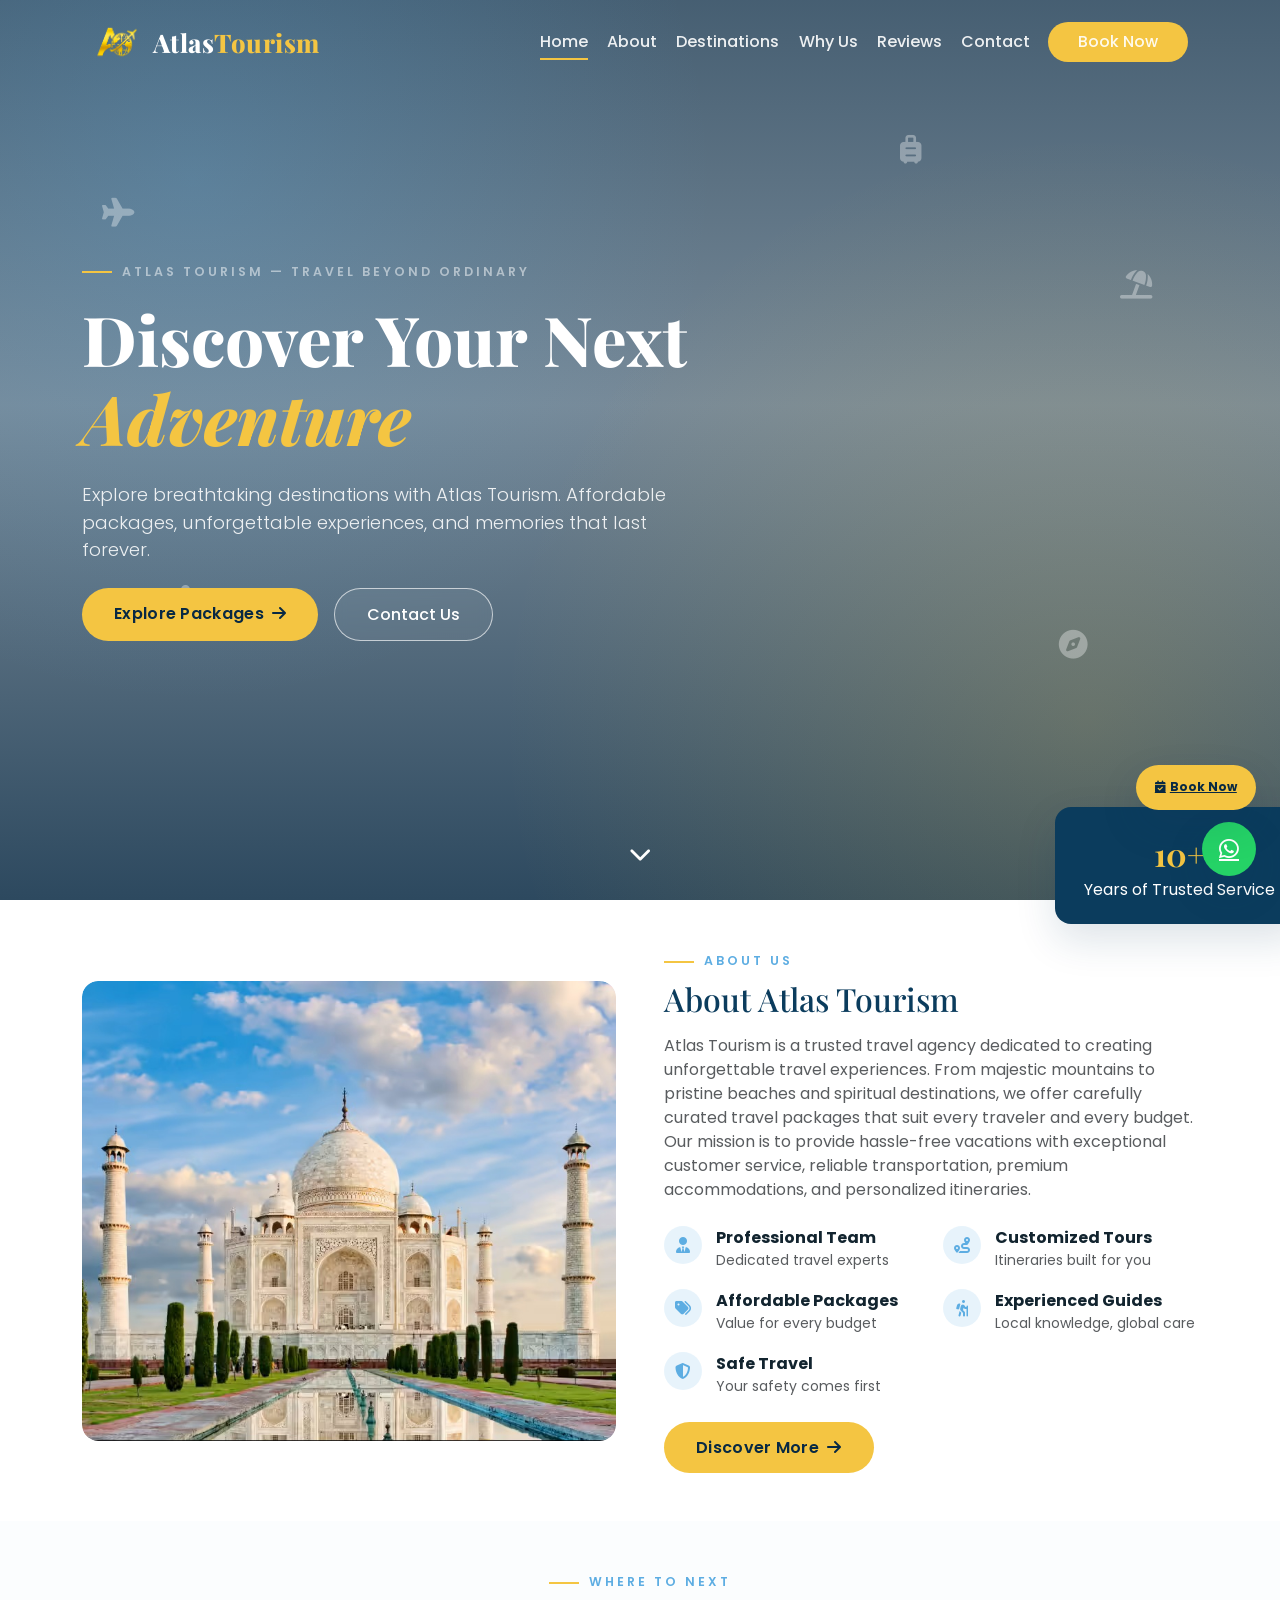
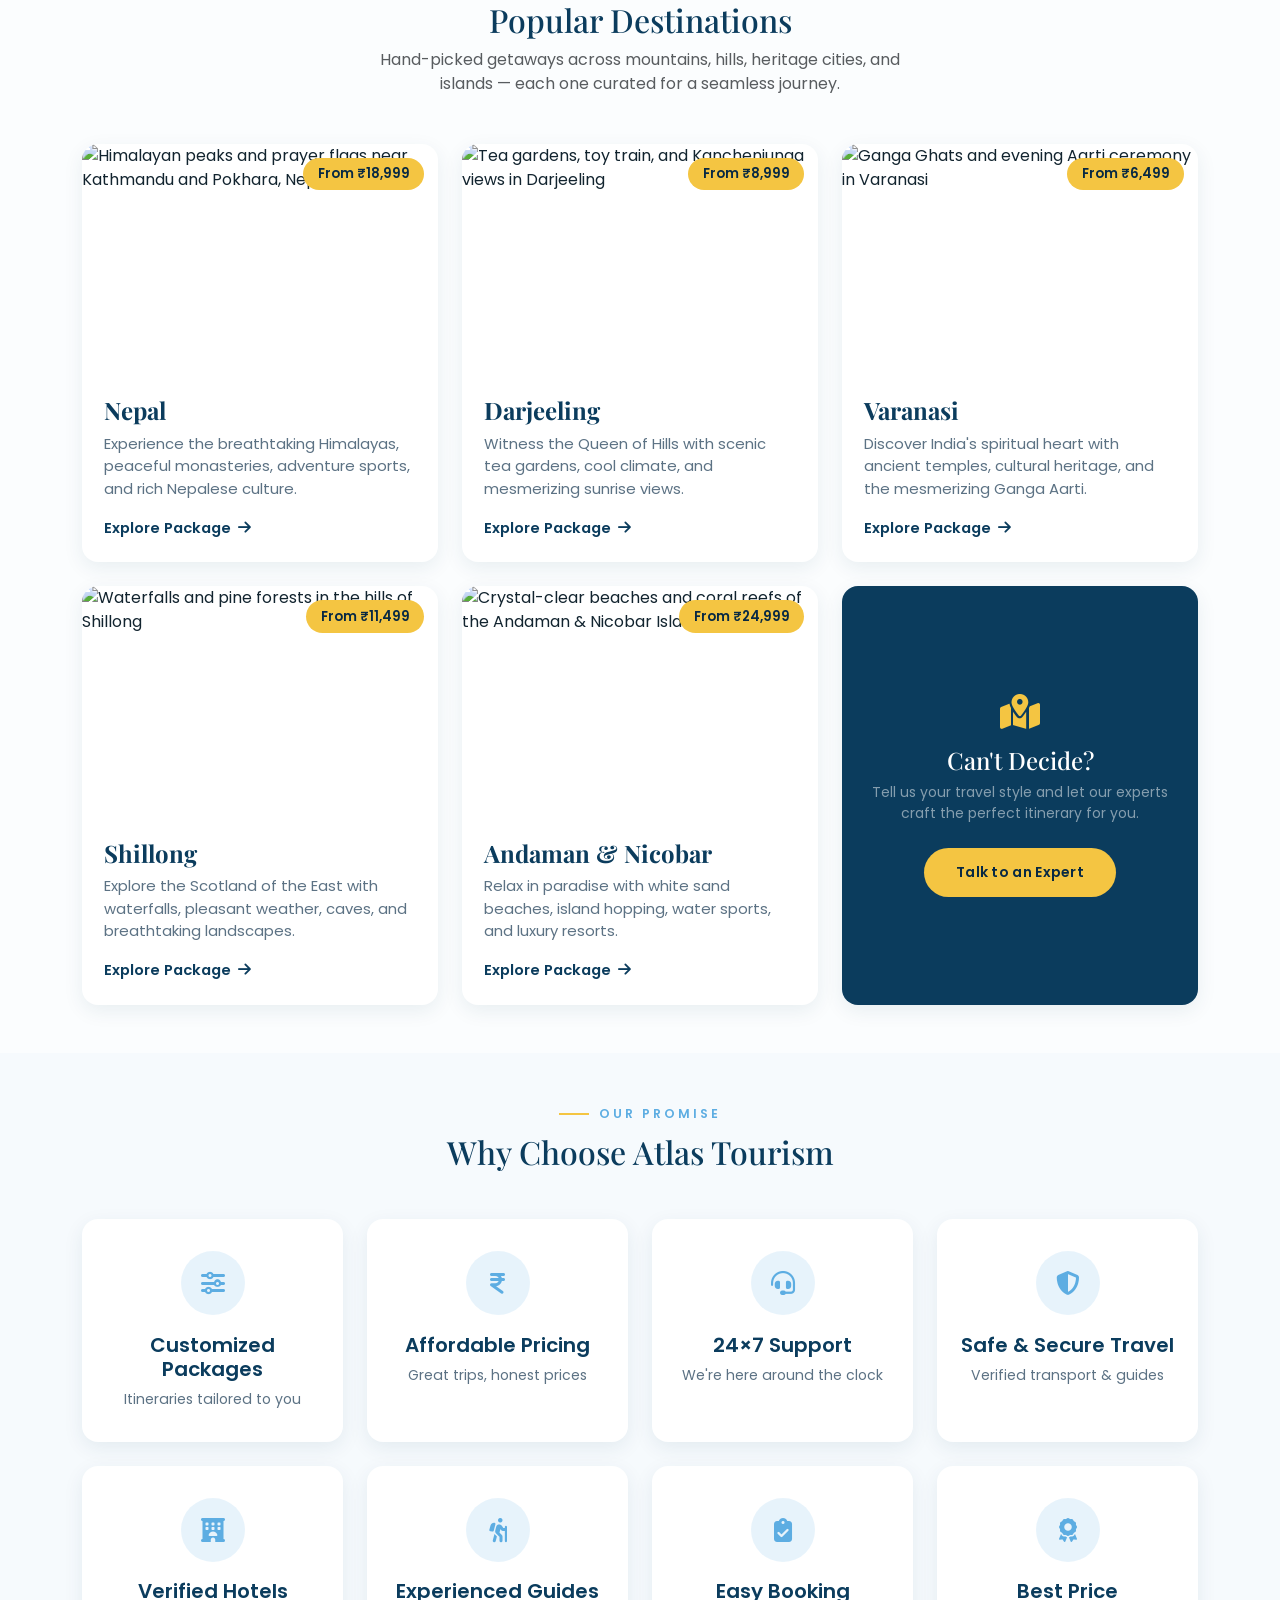
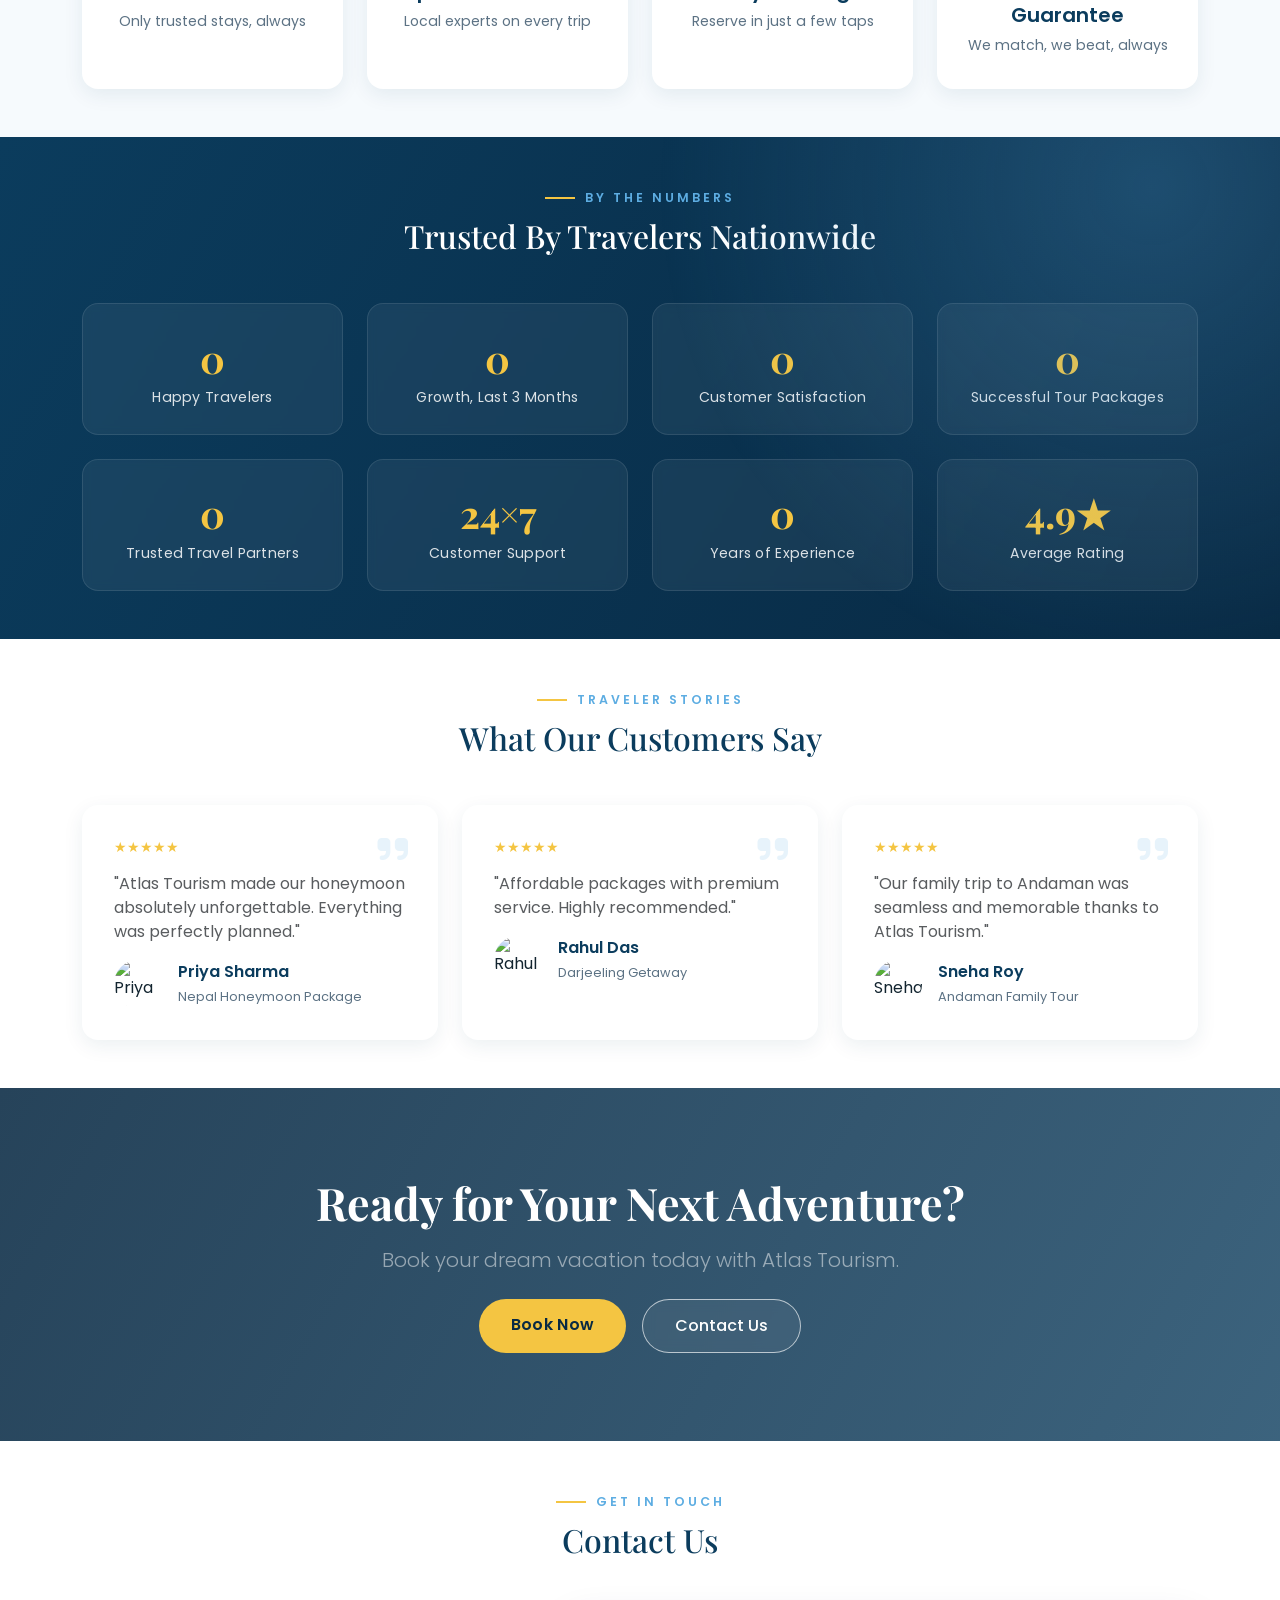
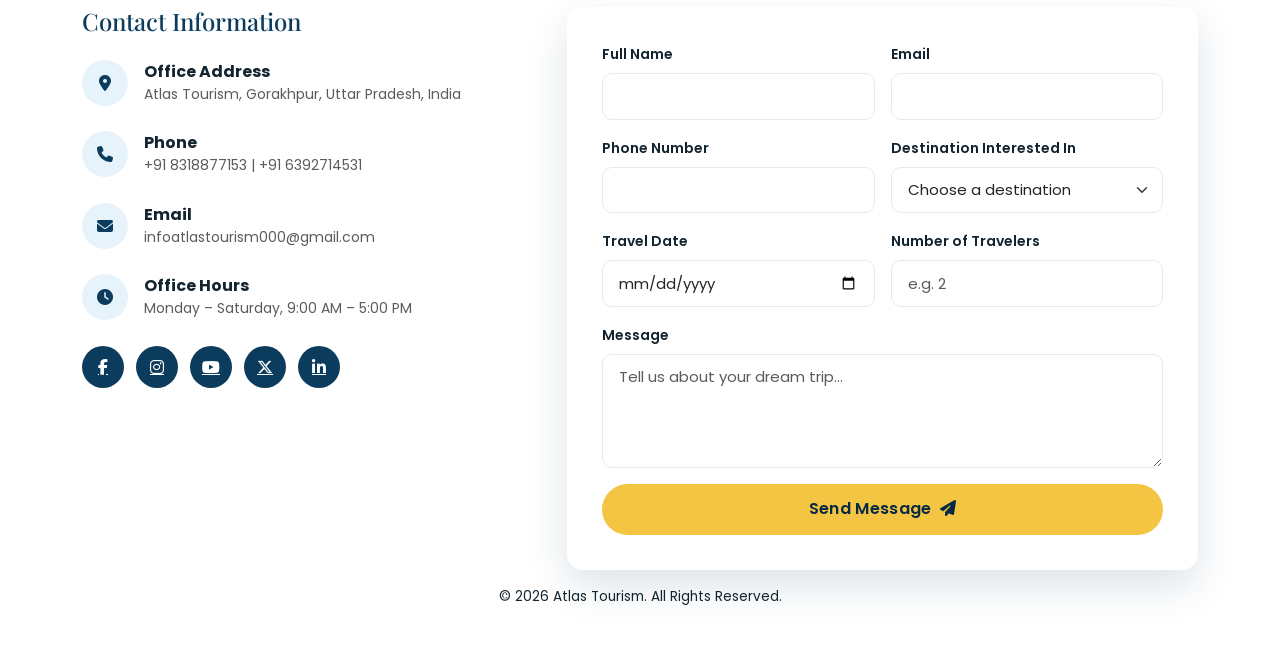
==== commit 985d6246: "Update index.html" ====
--- a/index.html
+++ b/index.html
@@ -29,7 +29,7 @@
 <nav class="navbar navbar-expand-lg fixed-top" id="mainNav">
   <div class="container">
     <a class="navbar-brand d-flex align-items-center" href="#home">
-  <img src="Logo/logo.png" alt="Atlas Tourism logo" height="36" class="me-2">
+  <img src="logo.png" alt="Atlas Tourism logo" height="36" class="me-2">
   Atlas<span> Tourism</span>
 </a>
     <button class="navbar-toggler" type="button" data-bs-toggle="collapse" data-bs-target="#navMenu" aria-label="Toggle navigation">
@@ -79,7 +79,7 @@
     <div class="row align-items-center g-5">
       <div class="col-lg-6" data-aos="fade-right">
         <div class="about-img-wrap" style="height:460px;">
-          <img src="images/Tajmahal.jpg" alt="Atlas Tourism travel consultant assisting a traveler with itinerary planning" loading="lazy">
+          <img src="Tajmahal.jpg" alt="Atlas Tourism travel consultant assisting a traveler with itinerary planning" loading="lazy">
         </div>
         <div class="about-badge">
           <span class="num">10+</span>
